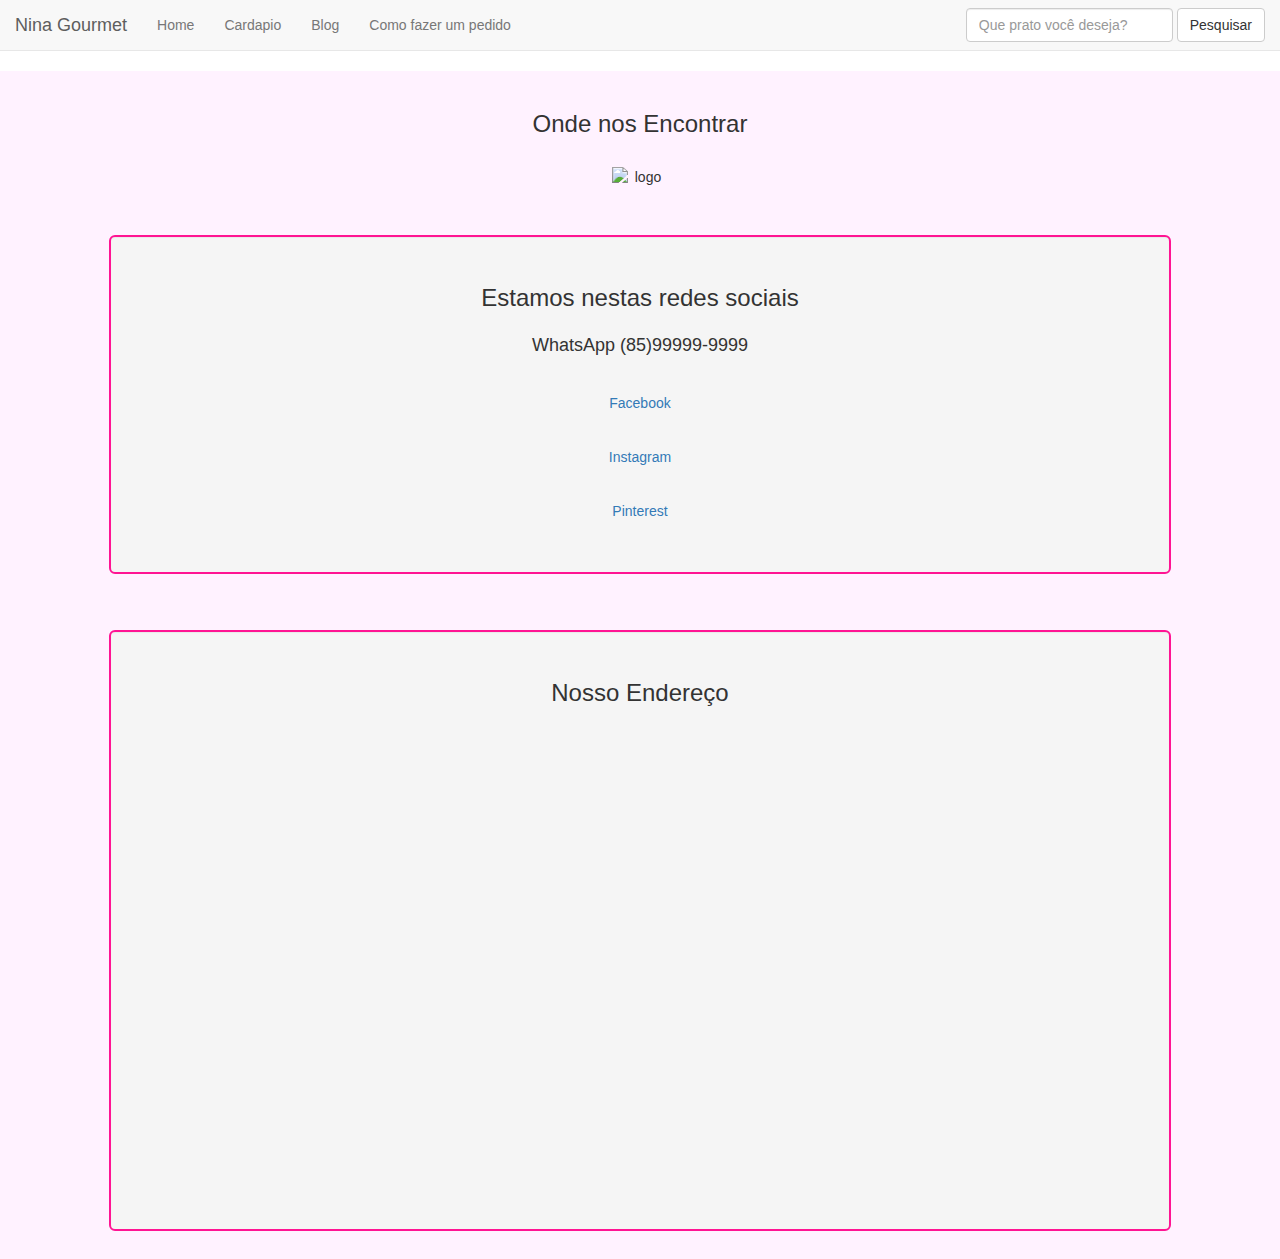
==== Site/Cardapio.html @ b4497712 "esqueleto pro cardapio" ====
<!DOCTYPE html>
<head>
   <meta charset="utf-8">
   <title>Nina Gourmet</title>
   <link rel="icon" href="imagens/chef_hat1600.png">
   <link rel="stylesheet" href="CSS/reset.css">
   <link rel="stylesheet" href="https://maxcdn.bootstrapcdn.com/bootstrap/3.3.7/css/bootstrap.min.css">
   <script src="https://ajax.googleapis.com/ajax/libs/jquery/3.2.1/jquery.min.js"></script>
   <script src="https://maxcdn.bootstrapcdn.com/bootstrap/3.3.7/js/bootstrap.min.js"></script>
   <link rel="stylesheet" href="CSS/bootstrap-social-gh-pages/bootstrap-social.css">
   <script src="https://use.fontawesome.com/6a2e1bd4c2.js"></script>
   <link rel="stylesheet" href="CSS/default.css">
   <link rel="stylesheet" href="CSS/index.css">
</head>
<body>
   <!--Barra fixa no topo-->
   <nav class="navbar navbar-default navbar-static-top">
      <div class="container-fluid">
         <div class="navbar-header">
            <button type="button" class="navbar-toggle" data-toggle="collapse" data-target="#myNavbar">
            <span class="icon-bar"></span>
            <span class="icon-bar"></span>
            <span class="icon-bar"></span>                        
            </button>
            <a class="navbar-brand" href="#">Nina Gourmet</a>
         </div>
         <div class="collapse navbar-collapse" id="myNavbar">
            <ul class="nav navbar-nav">
               <li><a href="#">Home</a></li>
               <li><a href="#">Cardapio</a></li>
               <li><a href="#">Blog</a></li>
               <li><a href="#">Como fazer um pedido</a></li>
            </ul>
            <form class="navbar-form navbar-right" role="search">
               <div class="form-group">
                  <input type="text" class="form-control" placeholder="Que prato você deseja?">
               </div>
               <button type="submit" class="btn btn-default">Pesquisar</button>
            </form>
         </div>
      </div>
   </nav>
   <!--Barra fixa no topo-->
   <!--Footer-->
   <footer id="footer-da-pagina">
      <br>
      <h3 class="text-center">Onde nos Encontrar</h3>
      <div class="row">
         <br>
         <div class="col-xs-10 col-xs-offset-1">
            <center><img id="logo-rodape" alt="logo" src="imagens/chef_hat1600.png" class="img-responsive"></center>
            <br>
            <div class="well well-lg well-rodape">
               <center>
                  <h3 class="text-center titulo-rodape">Estamos nestas redes sociais</h3>
                  <h4 class="text-center"><i class="fa fa-whatsapp verde" aria-hidden="true"></i> WhatsApp (85)99999-9999</h4>
                  <br>
                  <a class="btn btn-social btn-group-lg btn-facebook">
                  <span class="fa fa-facebook"></span> Facebook
                  </a>
                  <br>
                  <br>
                  <a class="btn btn-social btn-group-lg btn-instagram">
                  <span class="fa fa-instagram"></span> Instagram
                  </a>
                  <br>
                  <br>
                  <a class="btn btn-social btn-group-lg btn-pinterest">
                  <span class="fa fa-pinterest"></span> Pinterest
                  </a>
                  <br>
                  <br>
               </center>
            </div>
         </div>
         <div class="col-xs-10 col-xs-offset-1">
            <div class="well well-lg well-rodape">
               <h3 class="text-center titulo-rodape">Nosso Endereço</h3>
               <br>
               <iframe src="https://www.google.com/maps/embed?pb=!1m14!1m8!1m3!1d8683.272621687718!2d-38.53786088283797!3d-3.745132103312987!3m2!1i1024!2i768!4f13.1!3m3!1m2!1s0x7c7491a5cfc50e5%3A0x35b7fad8eb59ba84!2sIFCE+-+Campus+de+Fortaleza!5e0!3m2!1spt-BR!2sbr!4v1506797304022" width="100%" height="450" frameborder="0" style="border:0" allowfullscreen></iframe>
            </div>
         </div>
         <br>
         <br>
      </div>
   </footer>
</body>
<script src="js/muda-de-secao-index.js"></script>
---- Site/CSS/default.css ----
body {
    overflow-x: hidden;
    height: 100%;
}

.parallax-principal { 
    background-image: url("imagens/Background.jpg");

    height: 100%; 

    background-attachment: fixed;
    background-position: center;
    background-repeat: no-repeat;
    background-size: cover;
    border-top: solid black 1px;
    border-bottom: solid black 1px;
}

#logo-rodape {
    width: 4em;
}

#footer-da-pagina {
    background-color: #fff2ff;
}

.bolha {
    background-color: #ff3333;
    border-radius: 25px;
    color: aliceblue;
    margin: 2em 0;
    padding: 2em;
}

.well-rodape {
    border: solid 2px deeppink;
    margin: 2em auto;
}

.titulo-rodape {
    margin: 1em 2.5em;
}

.rosa {
    color:deeppink;
}

.verde {
    color: green;
}

.sombra {
    text-shadow: 1px 1px gray;
}

.img-responsive {
    height: inherit;
}

.some {
    display: none;
}

.img-responsiva {
    width: 100%;
}
---- Site/CSS/index.css ----
.parallax-capa { 
    background-image: url(imagens/Capa.jpg);

    height: 85%; 

    background-attachment: fixed;
    background-position: center;
    background-repeat: no-repeat;
    background-size: cover;
}

#frase-de-efeito {
    margin: 5% 2em 3em 1em;
    width: calc(80% - 5em)
}
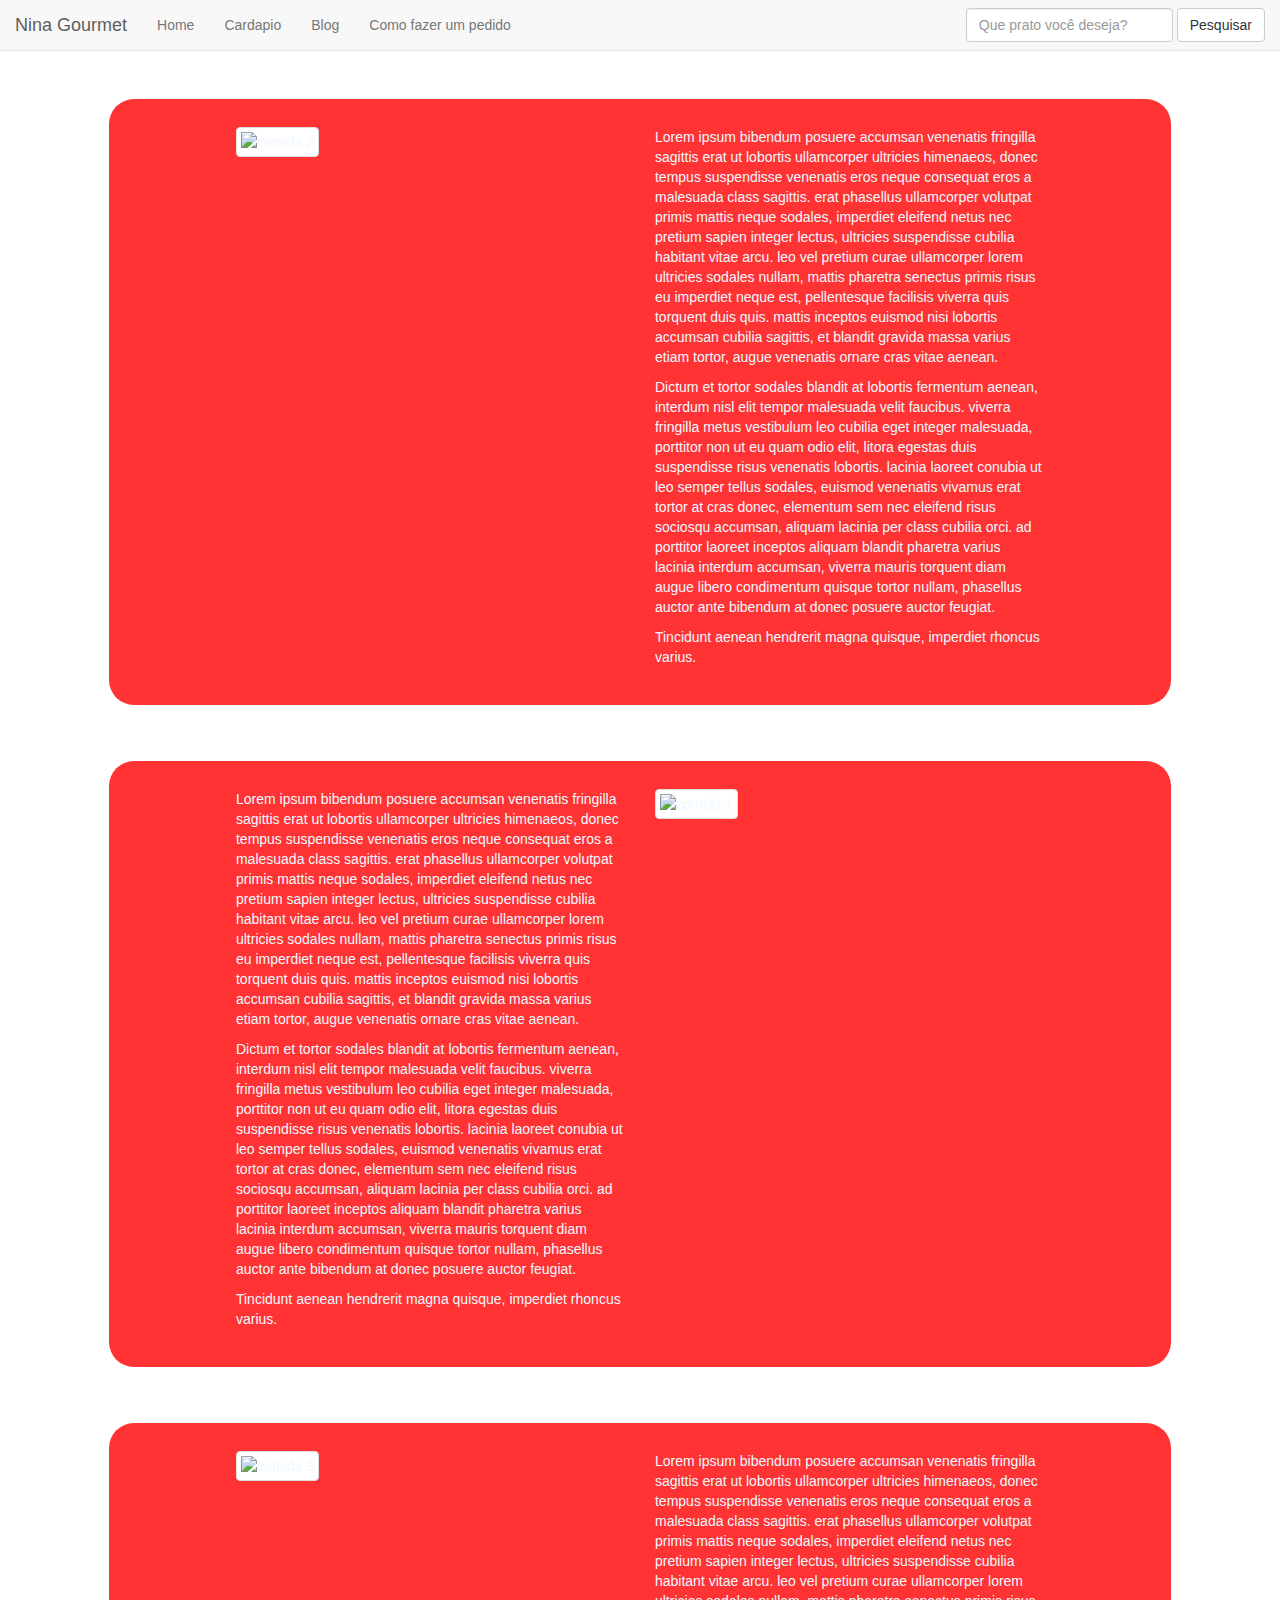
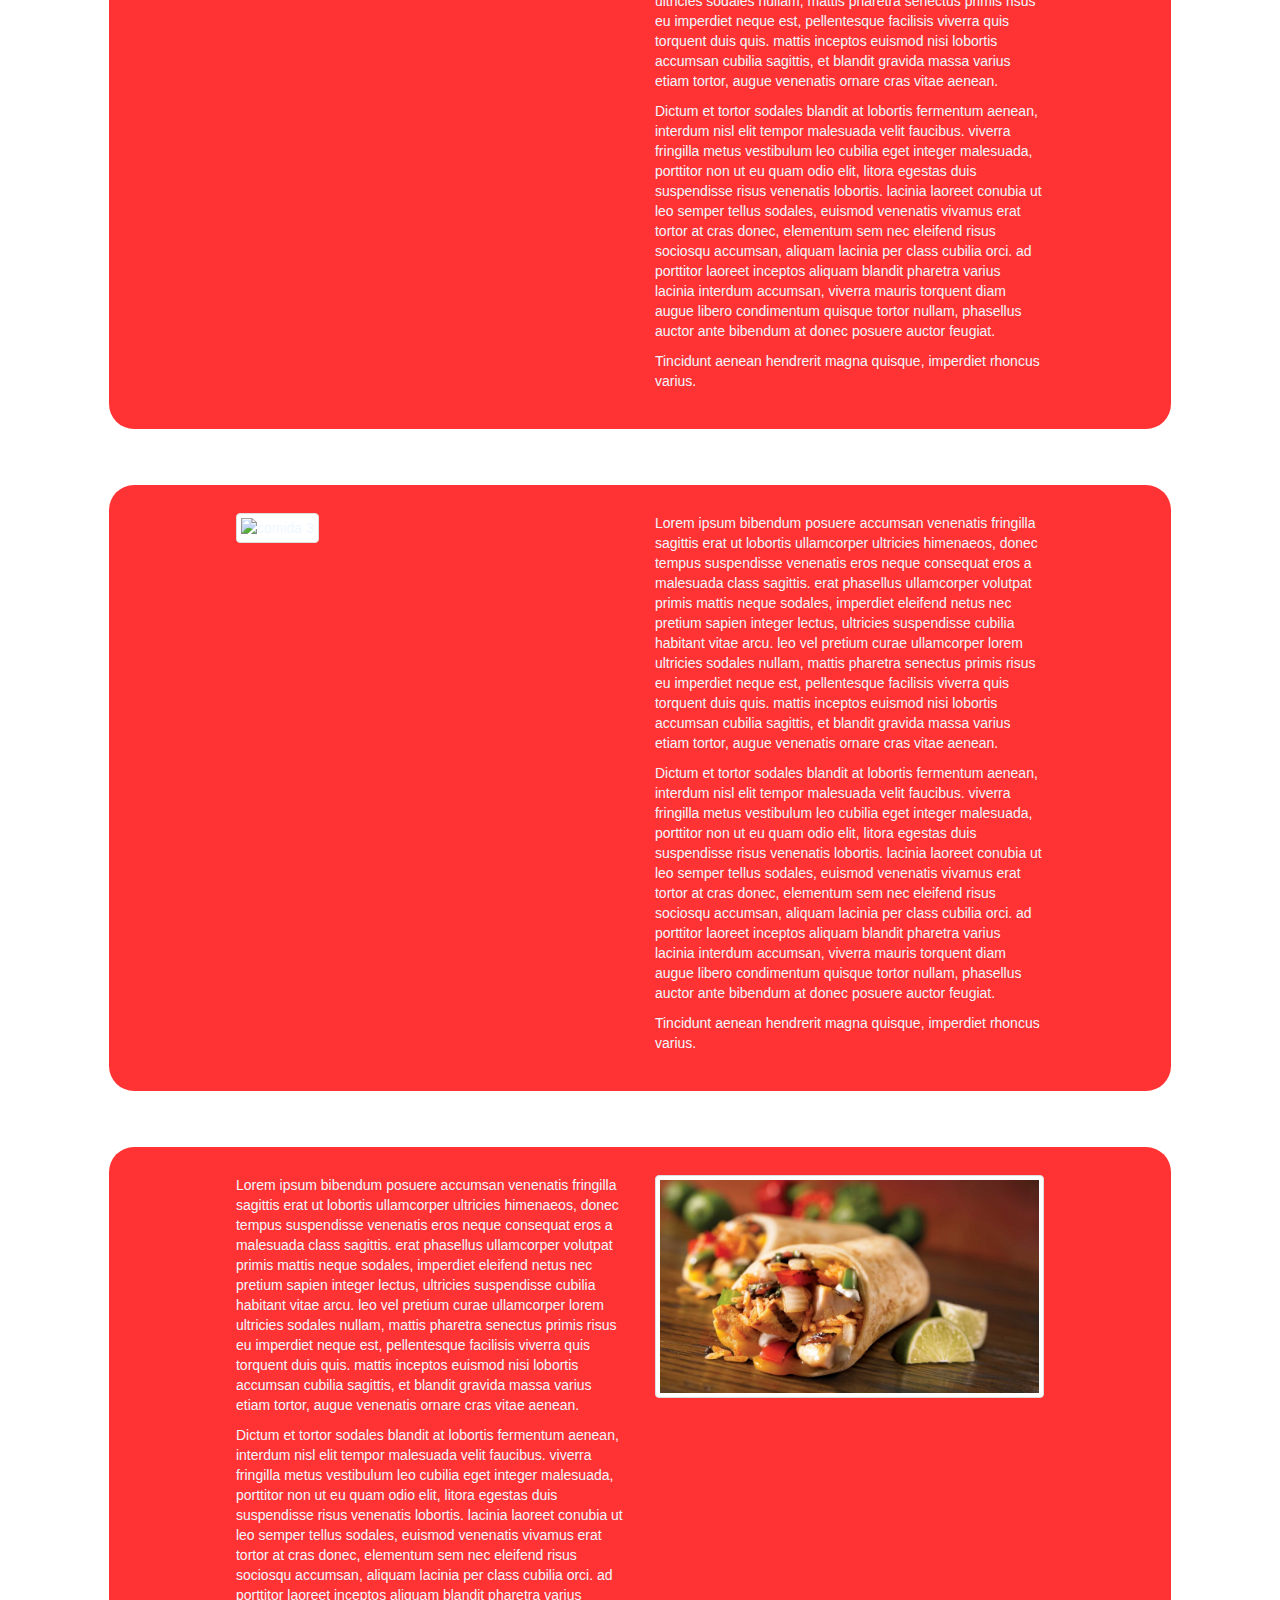
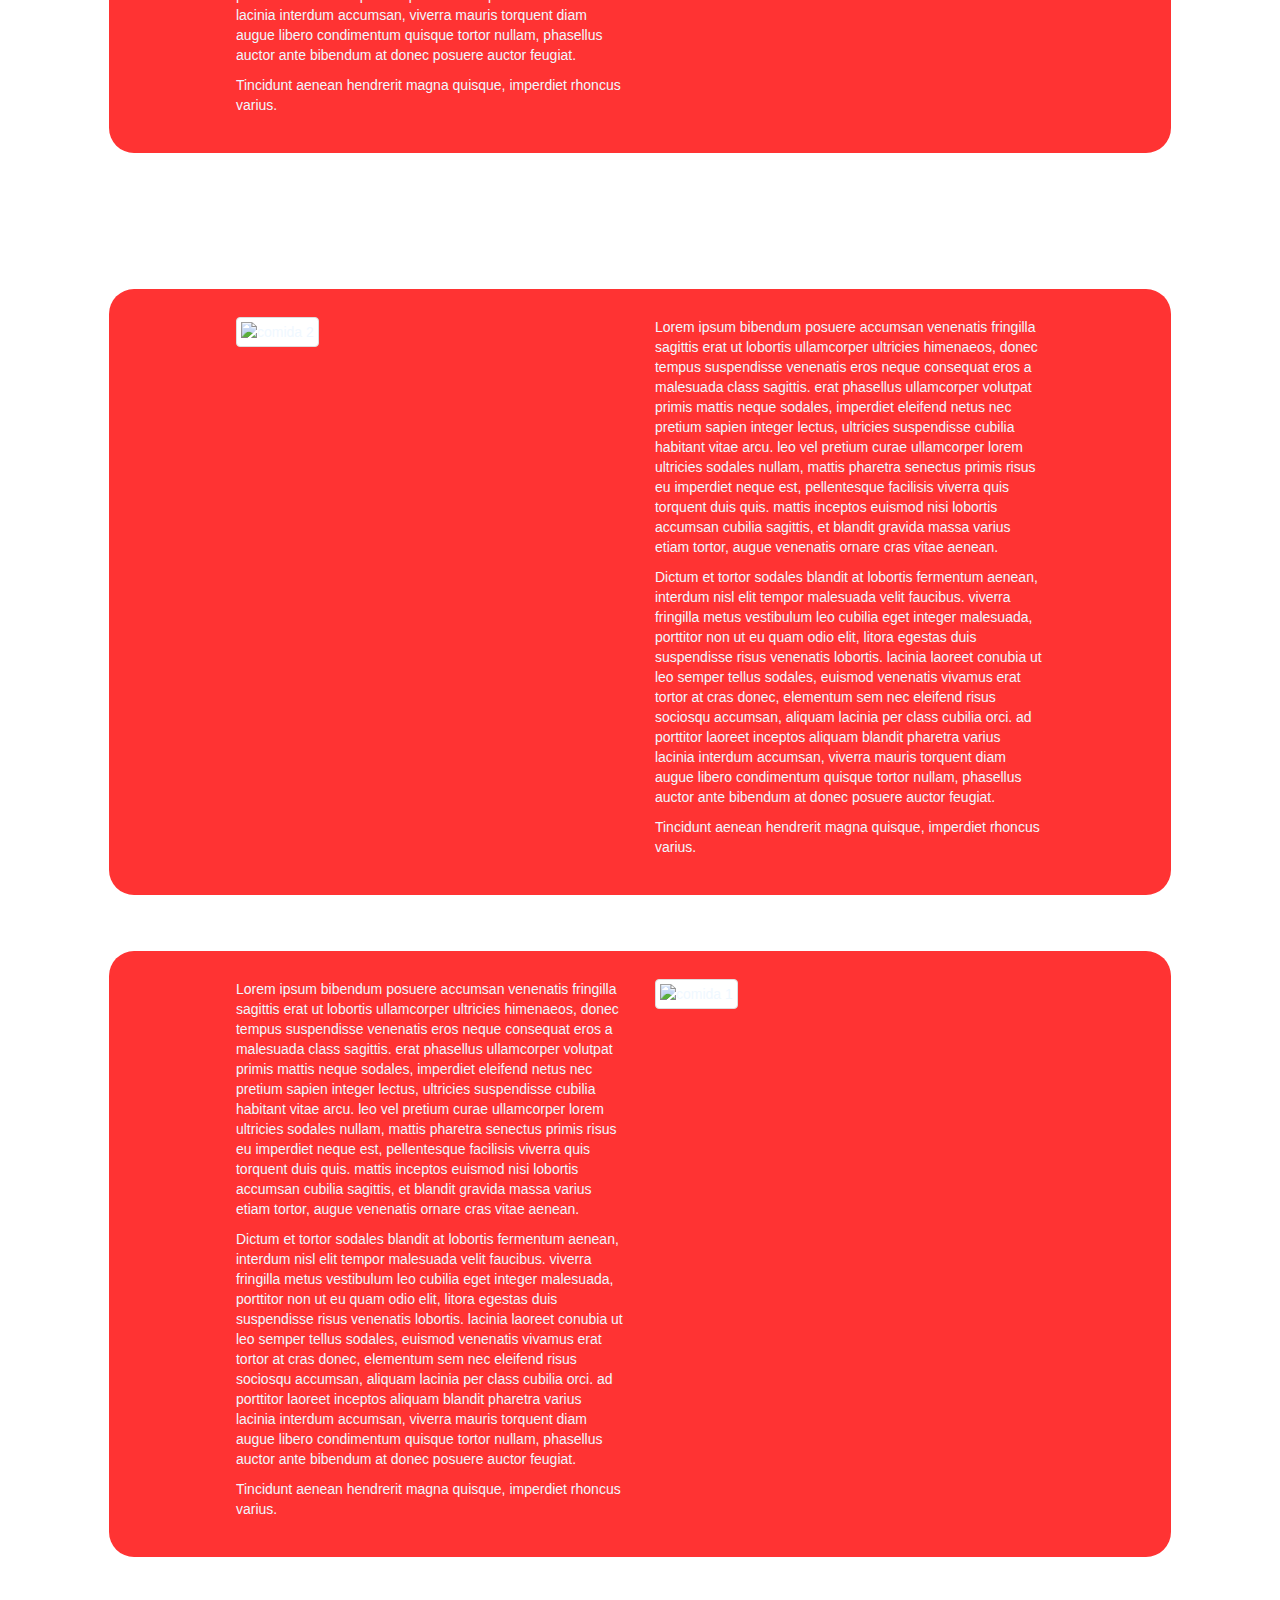
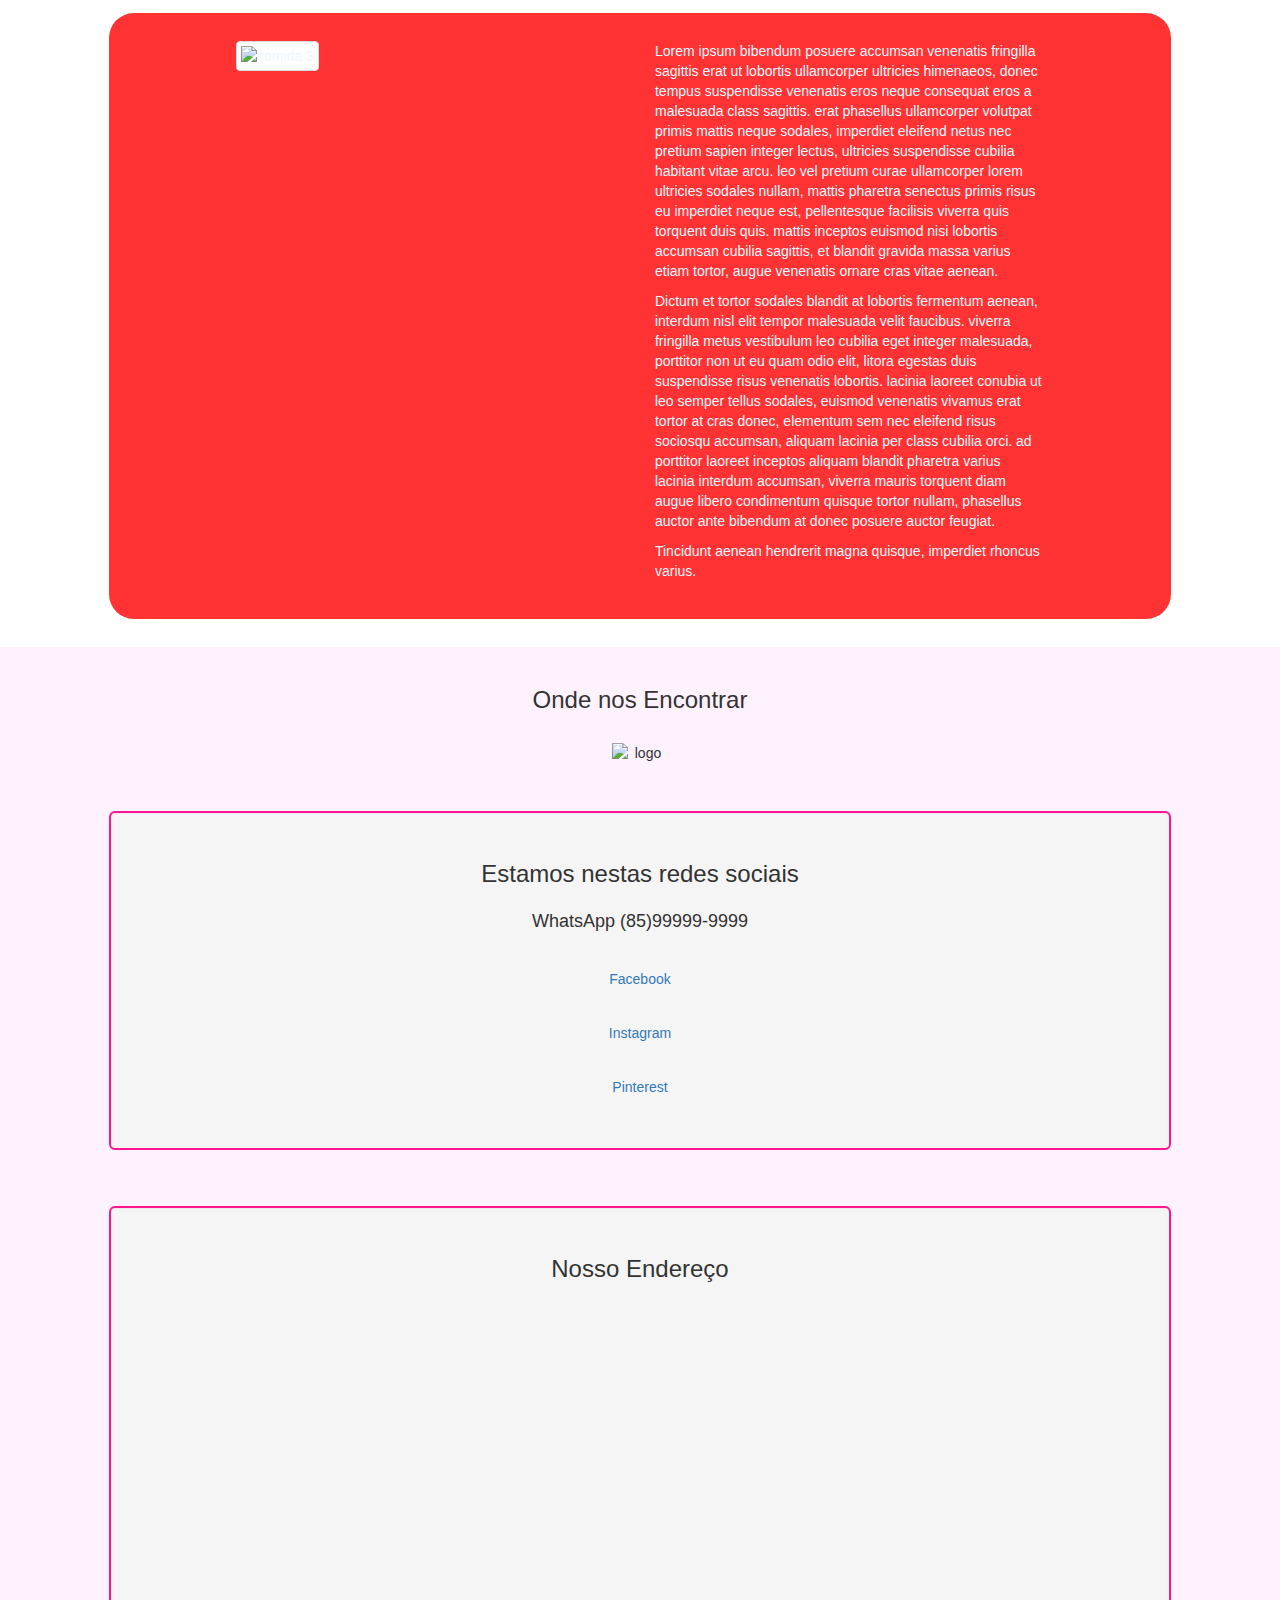
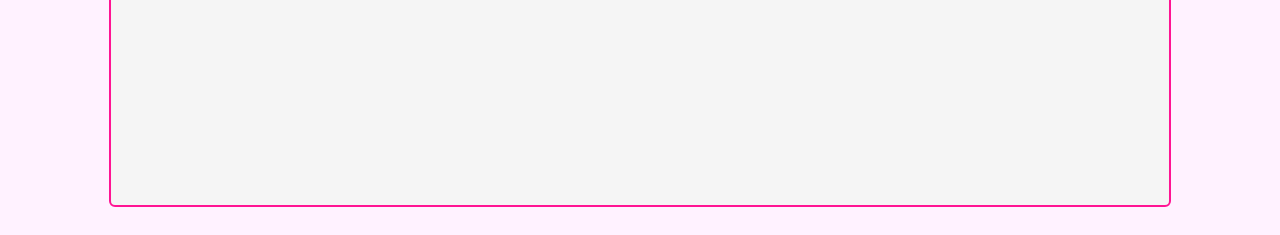
==== commit 0901cf88: "os pratos separados" ====
--- a/Site/Cardapio.html
+++ b/Site/Cardapio.html
@@ -41,6 +41,128 @@
       </div>
    </nav>
    <!--Barra fixa no topo-->
+    <main>
+                <div class="row">
+                    <div class="col-xs-10 col-xs-offset-1">
+                        <div class="row bolha">
+                            <div class="col-md-5 col-md-offset-1 col-xs-10">
+                                <img class="img-responsive img-thumbnail" src="imagens/pratos/pexels-photo-70497.jpeg" alt="comida 2">
+                            </div>
+                            <div class="col-md-5 col-xs-10">
+                                <p>Lorem ipsum bibendum posuere accumsan venenatis fringilla sagittis erat ut lobortis ullamcorper ultricies himenaeos, donec tempus suspendisse venenatis eros neque consequat eros a malesuada class sagittis. erat phasellus ullamcorper volutpat primis mattis neque sodales, imperdiet eleifend netus nec pretium sapien integer lectus, ultricies suspendisse cubilia habitant vitae arcu. leo vel pretium curae ullamcorper lorem ultricies sodales nullam, mattis pharetra senectus primis risus eu imperdiet neque est, pellentesque facilisis viverra quis torquent duis quis. mattis inceptos euismod nisi lobortis accumsan cubilia sagittis, et blandit gravida massa varius etiam tortor, augue venenatis ornare cras vitae aenean. </p>
+                                <p>Dictum et tortor sodales blandit at lobortis fermentum aenean, interdum nisl elit tempor malesuada velit faucibus. viverra fringilla metus vestibulum leo cubilia eget integer malesuada, porttitor non ut eu quam odio elit, litora egestas duis suspendisse risus venenatis lobortis. lacinia laoreet conubia ut leo semper tellus sodales, euismod venenatis vivamus erat tortor at cras donec, elementum sem nec eleifend risus sociosqu accumsan, aliquam lacinia per class cubilia orci. ad porttitor laoreet inceptos aliquam blandit pharetra varius lacinia interdum accumsan, viverra mauris torquent diam augue libero condimentum quisque tortor nullam, phasellus auctor ante bibendum at donec posuere auctor feugiat. </p>
+                                <p>Tincidunt aenean hendrerit magna quisque, imperdiet rhoncus varius. </p>
+                            </div>
+                        </div>
+                    </div>
+                </div>
+                <div class="row">
+                    <div class="col-xs-10 col-xs-offset-1">
+                        <div class="row bolha">
+                            <div class="col-md-5 col-md-offset-1">
+                                <p>Lorem ipsum bibendum posuere accumsan venenatis fringilla sagittis erat ut lobortis ullamcorper ultricies himenaeos, donec tempus suspendisse venenatis eros neque consequat eros a malesuada class sagittis. erat phasellus ullamcorper volutpat primis mattis neque sodales, imperdiet eleifend netus nec pretium sapien integer lectus, ultricies suspendisse cubilia habitant vitae arcu. leo vel pretium curae ullamcorper lorem ultricies sodales nullam, mattis pharetra senectus primis risus eu imperdiet neque est, pellentesque facilisis viverra quis torquent duis quis. mattis inceptos euismod nisi lobortis accumsan cubilia sagittis, et blandit gravida massa varius etiam tortor, augue venenatis ornare cras vitae aenean. </p>
+                                <p>Dictum et tortor sodales blandit at lobortis fermentum aenean, interdum nisl elit tempor malesuada velit faucibus. viverra fringilla metus vestibulum leo cubilia eget integer malesuada, porttitor non ut eu quam odio elit, litora egestas duis suspendisse risus venenatis lobortis. lacinia laoreet conubia ut leo semper tellus sodales, euismod venenatis vivamus erat tortor at cras donec, elementum sem nec eleifend risus sociosqu accumsan, aliquam lacinia per class cubilia orci. ad porttitor laoreet inceptos aliquam blandit pharetra varius lacinia interdum accumsan, viverra mauris torquent diam augue libero condimentum quisque tortor nullam, phasellus auctor ante bibendum at donec posuere auctor feugiat. </p>
+                                <p>Tincidunt aenean hendrerit magna quisque, imperdiet rhoncus varius. </p>
+                            </div>
+                            <div class="col-md-5">
+                                <img class="img-responsive img-thumbnail" src="imagens/pratos/pexels-photo-376464.jpeg" alt="comida 1">
+                            </div>
+                        </div>
+                    </div>
+                </div>
+                <div class="row">
+                    <div class="col-xs-10 col-xs-offset-1">
+                        <div class="row bolha">
+                            <div class="col-md-5 col-md-offset-1">
+                                <img class="img-responsive img-thumbnail" src="imagens/pratos/salmon-dish-food-meal-46239.jpeg" alt="comida 3">
+                            </div>
+                            <div class="col-md-5">
+                                <p>Lorem ipsum bibendum posuere accumsan venenatis fringilla sagittis erat ut lobortis ullamcorper ultricies himenaeos, donec tempus suspendisse venenatis eros neque consequat eros a malesuada class sagittis. erat phasellus ullamcorper volutpat primis mattis neque sodales, imperdiet eleifend netus nec pretium sapien integer lectus, ultricies suspendisse cubilia habitant vitae arcu. leo vel pretium curae ullamcorper lorem ultricies sodales nullam, mattis pharetra senectus primis risus eu imperdiet neque est, pellentesque facilisis viverra quis torquent duis quis. mattis inceptos euismod nisi lobortis accumsan cubilia sagittis, et blandit gravida massa varius etiam tortor, augue venenatis ornare cras vitae aenean. </p>
+                                <p>Dictum et tortor sodales blandit at lobortis fermentum aenean, interdum nisl elit tempor malesuada velit faucibus. viverra fringilla metus vestibulum leo cubilia eget integer malesuada, porttitor non ut eu quam odio elit, litora egestas duis suspendisse risus venenatis lobortis. lacinia laoreet conubia ut leo semper tellus sodales, euismod venenatis vivamus erat tortor at cras donec, elementum sem nec eleifend risus sociosqu accumsan, aliquam lacinia per class cubilia orci. ad porttitor laoreet inceptos aliquam blandit pharetra varius lacinia interdum accumsan, viverra mauris torquent diam augue libero condimentum quisque tortor nullam, phasellus auctor ante bibendum at donec posuere auctor feugiat. </p>
+                                <p>Tincidunt aenean hendrerit magna quisque, imperdiet rhoncus varius. </p>
+                            </div>
+                        </div>
+                    </div>
+                </div>
+            <!--novos pratos-->
+            <!--recomendacoes-->
+                <div class="row">
+                    <div class="col-xs-10 col-xs-offset-1">
+                        <div class="row bolha">
+                            <div class="col-md-5 col-md-offset-1">
+                                <img class="img-responsive img-thumbnail" src="imagens/pratos/pexels-photo-262959.jpeg" alt="comida 3">
+                            </div>
+                            <div class="col-md-5">
+                                <p>Lorem ipsum bibendum posuere accumsan venenatis fringilla sagittis erat ut lobortis ullamcorper ultricies himenaeos, donec tempus suspendisse venenatis eros neque consequat eros a malesuada class sagittis. erat phasellus ullamcorper volutpat primis mattis neque sodales, imperdiet eleifend netus nec pretium sapien integer lectus, ultricies suspendisse cubilia habitant vitae arcu. leo vel pretium curae ullamcorper lorem ultricies sodales nullam, mattis pharetra senectus primis risus eu imperdiet neque est, pellentesque facilisis viverra quis torquent duis quis. mattis inceptos euismod nisi lobortis accumsan cubilia sagittis, et blandit gravida massa varius etiam tortor, augue venenatis ornare cras vitae aenean. </p>
+                                <p>Dictum et tortor sodales blandit at lobortis fermentum aenean, interdum nisl elit tempor malesuada velit faucibus. viverra fringilla metus vestibulum leo cubilia eget integer malesuada, porttitor non ut eu quam odio elit, litora egestas duis suspendisse risus venenatis lobortis. lacinia laoreet conubia ut leo semper tellus sodales, euismod venenatis vivamus erat tortor at cras donec, elementum sem nec eleifend risus sociosqu accumsan, aliquam lacinia per class cubilia orci. ad porttitor laoreet inceptos aliquam blandit pharetra varius lacinia interdum accumsan, viverra mauris torquent diam augue libero condimentum quisque tortor nullam, phasellus auctor ante bibendum at donec posuere auctor feugiat. </p>
+                                <p>Tincidunt aenean hendrerit magna quisque, imperdiet rhoncus varius. </p>
+                            </div>
+                        </div>
+                    </div>
+                </div>
+                <div class="row">
+                    <div class="col-xs-10 col-xs-offset-1">
+                        <div class="row bolha">
+                            <div class="col-md-5 col-md-offset-1">
+                                <p>Lorem ipsum bibendum posuere accumsan venenatis fringilla sagittis erat ut lobortis ullamcorper ultricies himenaeos, donec tempus suspendisse venenatis eros neque consequat eros a malesuada class sagittis. erat phasellus ullamcorper volutpat primis mattis neque sodales, imperdiet eleifend netus nec pretium sapien integer lectus, ultricies suspendisse cubilia habitant vitae arcu. leo vel pretium curae ullamcorper lorem ultricies sodales nullam, mattis pharetra senectus primis risus eu imperdiet neque est, pellentesque facilisis viverra quis torquent duis quis. mattis inceptos euismod nisi lobortis accumsan cubilia sagittis, et blandit gravida massa varius etiam tortor, augue venenatis ornare cras vitae aenean. </p>
+                                <p>Dictum et tortor sodales blandit at lobortis fermentum aenean, interdum nisl elit tempor malesuada velit faucibus. viverra fringilla metus vestibulum leo cubilia eget integer malesuada, porttitor non ut eu quam odio elit, litora egestas duis suspendisse risus venenatis lobortis. lacinia laoreet conubia ut leo semper tellus sodales, euismod venenatis vivamus erat tortor at cras donec, elementum sem nec eleifend risus sociosqu accumsan, aliquam lacinia per class cubilia orci. ad porttitor laoreet inceptos aliquam blandit pharetra varius lacinia interdum accumsan, viverra mauris torquent diam augue libero condimentum quisque tortor nullam, phasellus auctor ante bibendum at donec posuere auctor feugiat. </p>
+                                <p>Tincidunt aenean hendrerit magna quisque, imperdiet rhoncus varius. </p>
+                            </div>
+                            <div class="col-md-5">
+                                <img class="img-responsive img-thumbnail" src="imagens/pratos/pexels-photo-461198.jpeg" alt="comida 1">
+                            </div>
+                        </div>
+                    </div>
+                </div>
+                <br>
+                <br>
+                <br>
+                <br>
+    <!--recomendacoes-->
+    <!--promoções-->
+                <div class="row">
+                    <div class="col-xs-10 col-xs-offset-1">
+                        <div class="row bolha">
+                            <div class="col-md-5 col-md-offset-1 col-xs-10">
+                                <img class="img-responsive img-thumbnail" src="imagens/pratos/food-dinner-pasta-spaghetti-8500.jpg" alt="comida 2">
+                            </div>
+                            <div class="col-md-5 col-xs-10">
+                                <p>Lorem ipsum bibendum posuere accumsan venenatis fringilla sagittis erat ut lobortis ullamcorper ultricies himenaeos, donec tempus suspendisse venenatis eros neque consequat eros a malesuada class sagittis. erat phasellus ullamcorper volutpat primis mattis neque sodales, imperdiet eleifend netus nec pretium sapien integer lectus, ultricies suspendisse cubilia habitant vitae arcu. leo vel pretium curae ullamcorper lorem ultricies sodales nullam, mattis pharetra senectus primis risus eu imperdiet neque est, pellentesque facilisis viverra quis torquent duis quis. mattis inceptos euismod nisi lobortis accumsan cubilia sagittis, et blandit gravida massa varius etiam tortor, augue venenatis ornare cras vitae aenean. </p>
+                                <p>Dictum et tortor sodales blandit at lobortis fermentum aenean, interdum nisl elit tempor malesuada velit faucibus. viverra fringilla metus vestibulum leo cubilia eget integer malesuada, porttitor non ut eu quam odio elit, litora egestas duis suspendisse risus venenatis lobortis. lacinia laoreet conubia ut leo semper tellus sodales, euismod venenatis vivamus erat tortor at cras donec, elementum sem nec eleifend risus sociosqu accumsan, aliquam lacinia per class cubilia orci. ad porttitor laoreet inceptos aliquam blandit pharetra varius lacinia interdum accumsan, viverra mauris torquent diam augue libero condimentum quisque tortor nullam, phasellus auctor ante bibendum at donec posuere auctor feugiat. </p>
+                                <p>Tincidunt aenean hendrerit magna quisque, imperdiet rhoncus varius. </p>
+                            </div>
+                        </div>
+                    </div>
+                </div>
+                <div class="row">
+                    <div class="col-xs-10 col-xs-offset-1">
+                        <div class="row bolha">
+                            <div class="col-md-5 col-md-offset-1">
+                                <p>Lorem ipsum bibendum posuere accumsan venenatis fringilla sagittis erat ut lobortis ullamcorper ultricies himenaeos, donec tempus suspendisse venenatis eros neque consequat eros a malesuada class sagittis. erat phasellus ullamcorper volutpat primis mattis neque sodales, imperdiet eleifend netus nec pretium sapien integer lectus, ultricies suspendisse cubilia habitant vitae arcu. leo vel pretium curae ullamcorper lorem ultricies sodales nullam, mattis pharetra senectus primis risus eu imperdiet neque est, pellentesque facilisis viverra quis torquent duis quis. mattis inceptos euismod nisi lobortis accumsan cubilia sagittis, et blandit gravida massa varius etiam tortor, augue venenatis ornare cras vitae aenean. </p>
+                                <p>Dictum et tortor sodales blandit at lobortis fermentum aenean, interdum nisl elit tempor malesuada velit faucibus. viverra fringilla metus vestibulum leo cubilia eget integer malesuada, porttitor non ut eu quam odio elit, litora egestas duis suspendisse risus venenatis lobortis. lacinia laoreet conubia ut leo semper tellus sodales, euismod venenatis vivamus erat tortor at cras donec, elementum sem nec eleifend risus sociosqu accumsan, aliquam lacinia per class cubilia orci. ad porttitor laoreet inceptos aliquam blandit pharetra varius lacinia interdum accumsan, viverra mauris torquent diam augue libero condimentum quisque tortor nullam, phasellus auctor ante bibendum at donec posuere auctor feugiat. </p>
+                                <p>Tincidunt aenean hendrerit magna quisque, imperdiet rhoncus varius. </p>
+                            </div>
+                            <div class="col-md-5">
+                                <img class="img-responsive img-thumbnail" src="imagens/pratos/bbq-dinner-grilled-grill-72160.jpeg" alt="comida 1">
+                            </div>
+                        </div>
+                    </div>
+                </div>
+                <div class="row">
+                    <div class="col-xs-10 col-xs-offset-1">
+                        <div class="row bolha">
+                            <div class="col-md-5 col-md-offset-1">
+                                <img class="img-responsive img-thumbnail" src="imagens/pratos/pexels-photo-106343.jpeg" alt="comida 3">
+                            </div>
+                            <div class="col-md-5">
+                                <p>Lorem ipsum bibendum posuere accumsan venenatis fringilla sagittis erat ut lobortis ullamcorper ultricies himenaeos, donec tempus suspendisse venenatis eros neque consequat eros a malesuada class sagittis. erat phasellus ullamcorper volutpat primis mattis neque sodales, imperdiet eleifend netus nec pretium sapien integer lectus, ultricies suspendisse cubilia habitant vitae arcu. leo vel pretium curae ullamcorper lorem ultricies sodales nullam, mattis pharetra senectus primis risus eu imperdiet neque est, pellentesque facilisis viverra quis torquent duis quis. mattis inceptos euismod nisi lobortis accumsan cubilia sagittis, et blandit gravida massa varius etiam tortor, augue venenatis ornare cras vitae aenean. </p>
+                                <p>Dictum et tortor sodales blandit at lobortis fermentum aenean, interdum nisl elit tempor malesuada velit faucibus. viverra fringilla metus vestibulum leo cubilia eget integer malesuada, porttitor non ut eu quam odio elit, litora egestas duis suspendisse risus venenatis lobortis. lacinia laoreet conubia ut leo semper tellus sodales, euismod venenatis vivamus erat tortor at cras donec, elementum sem nec eleifend risus sociosqu accumsan, aliquam lacinia per class cubilia orci. ad porttitor laoreet inceptos aliquam blandit pharetra varius lacinia interdum accumsan, viverra mauris torquent diam augue libero condimentum quisque tortor nullam, phasellus auctor ante bibendum at donec posuere auctor feugiat. </p>
+                                <p>Tincidunt aenean hendrerit magna quisque, imperdiet rhoncus varius. </p>
+                            </div>
+                        </div>
+                    </div>
+                </div>
+    </main>
    <!--Footer-->
    <footer id="footer-da-pagina">
       <br>
@@ -84,5 +206,4 @@
          <br>
       </div>
    </footer>
-</body>
-<script src="js/muda-de-secao-index.js"></script>+</body>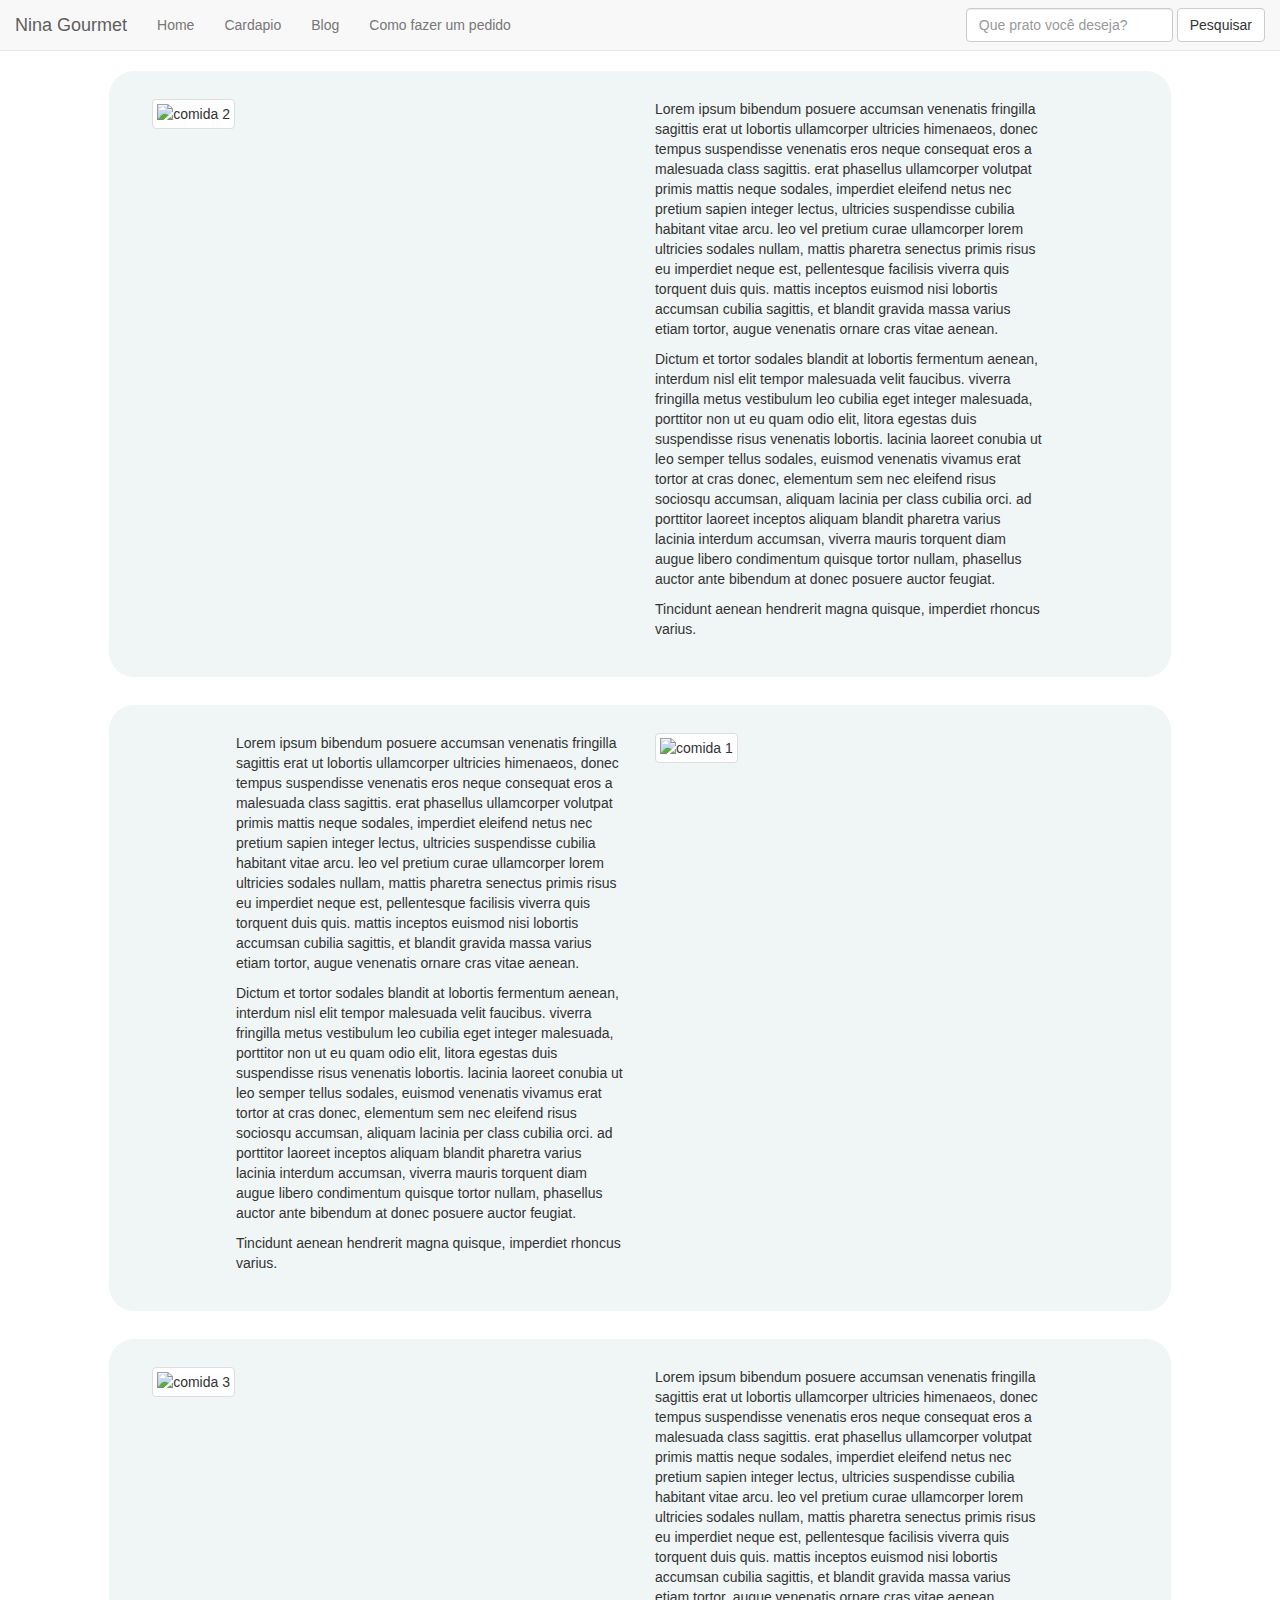
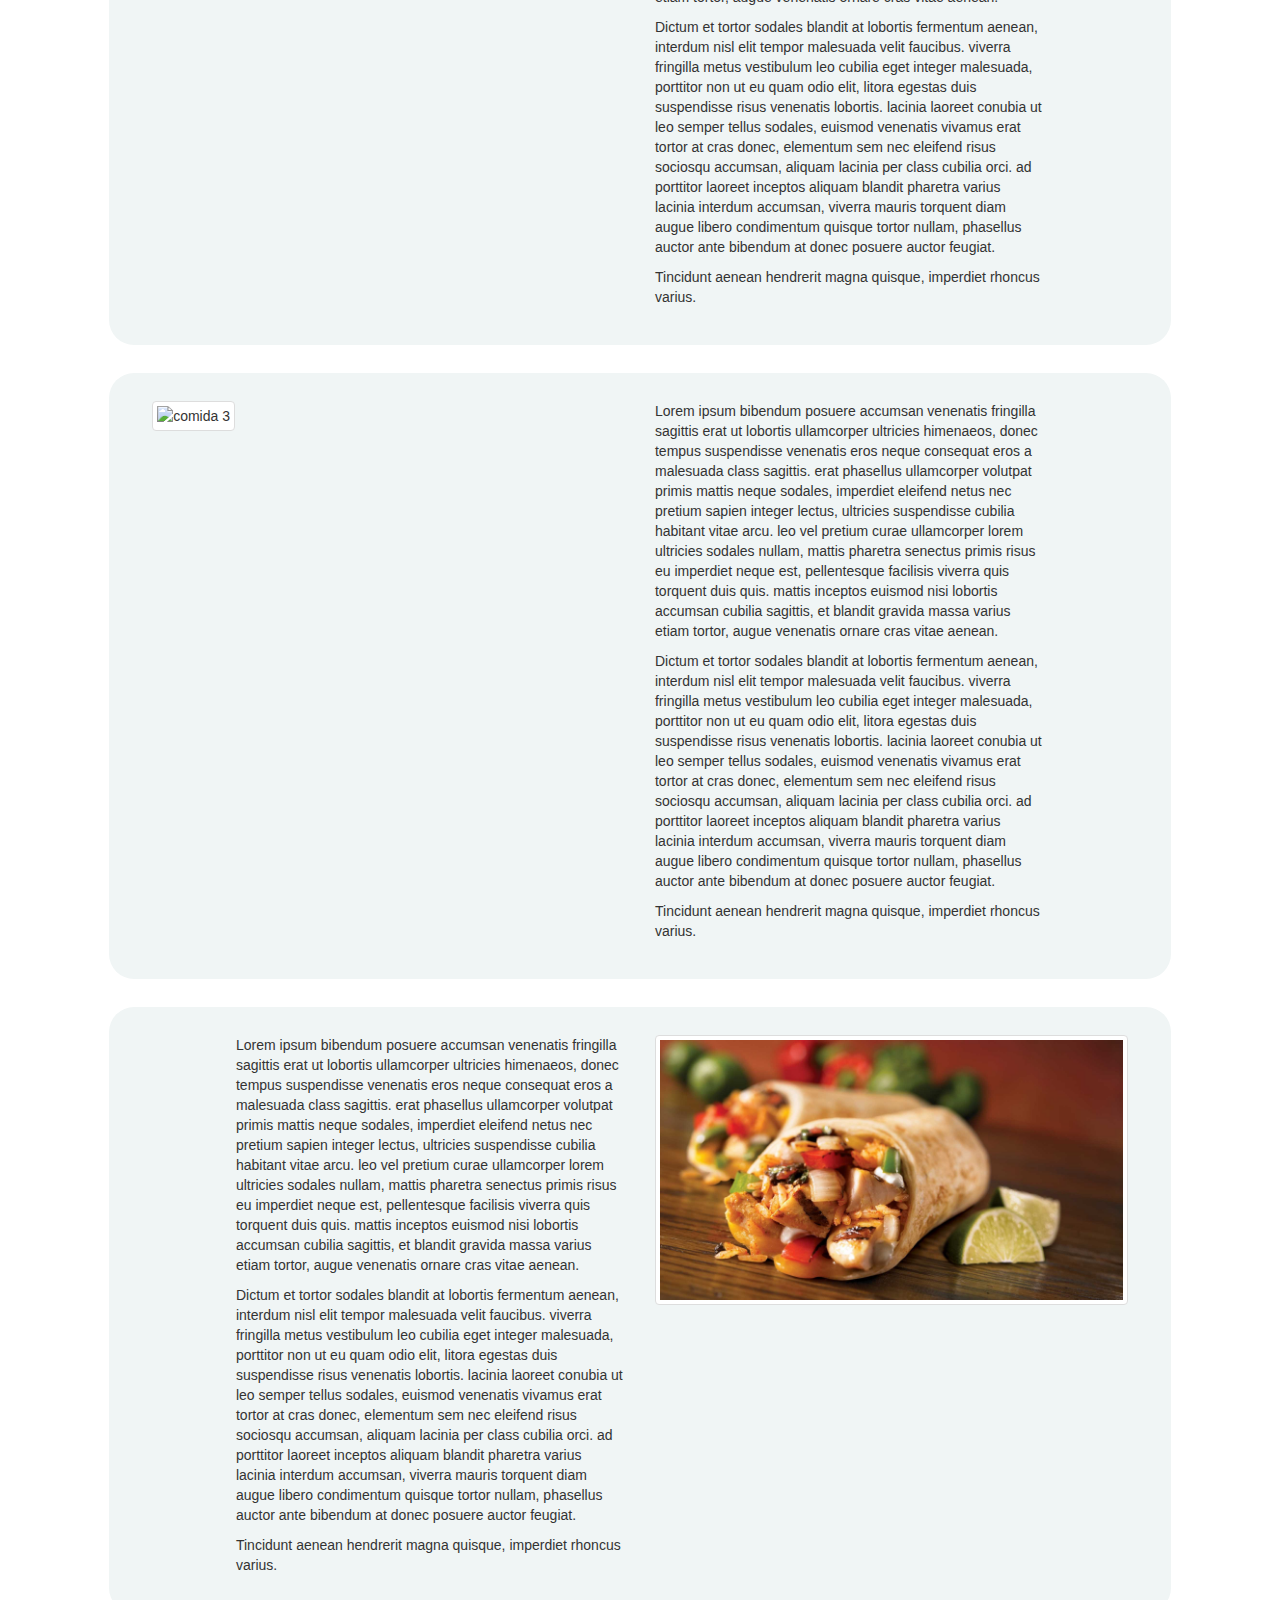
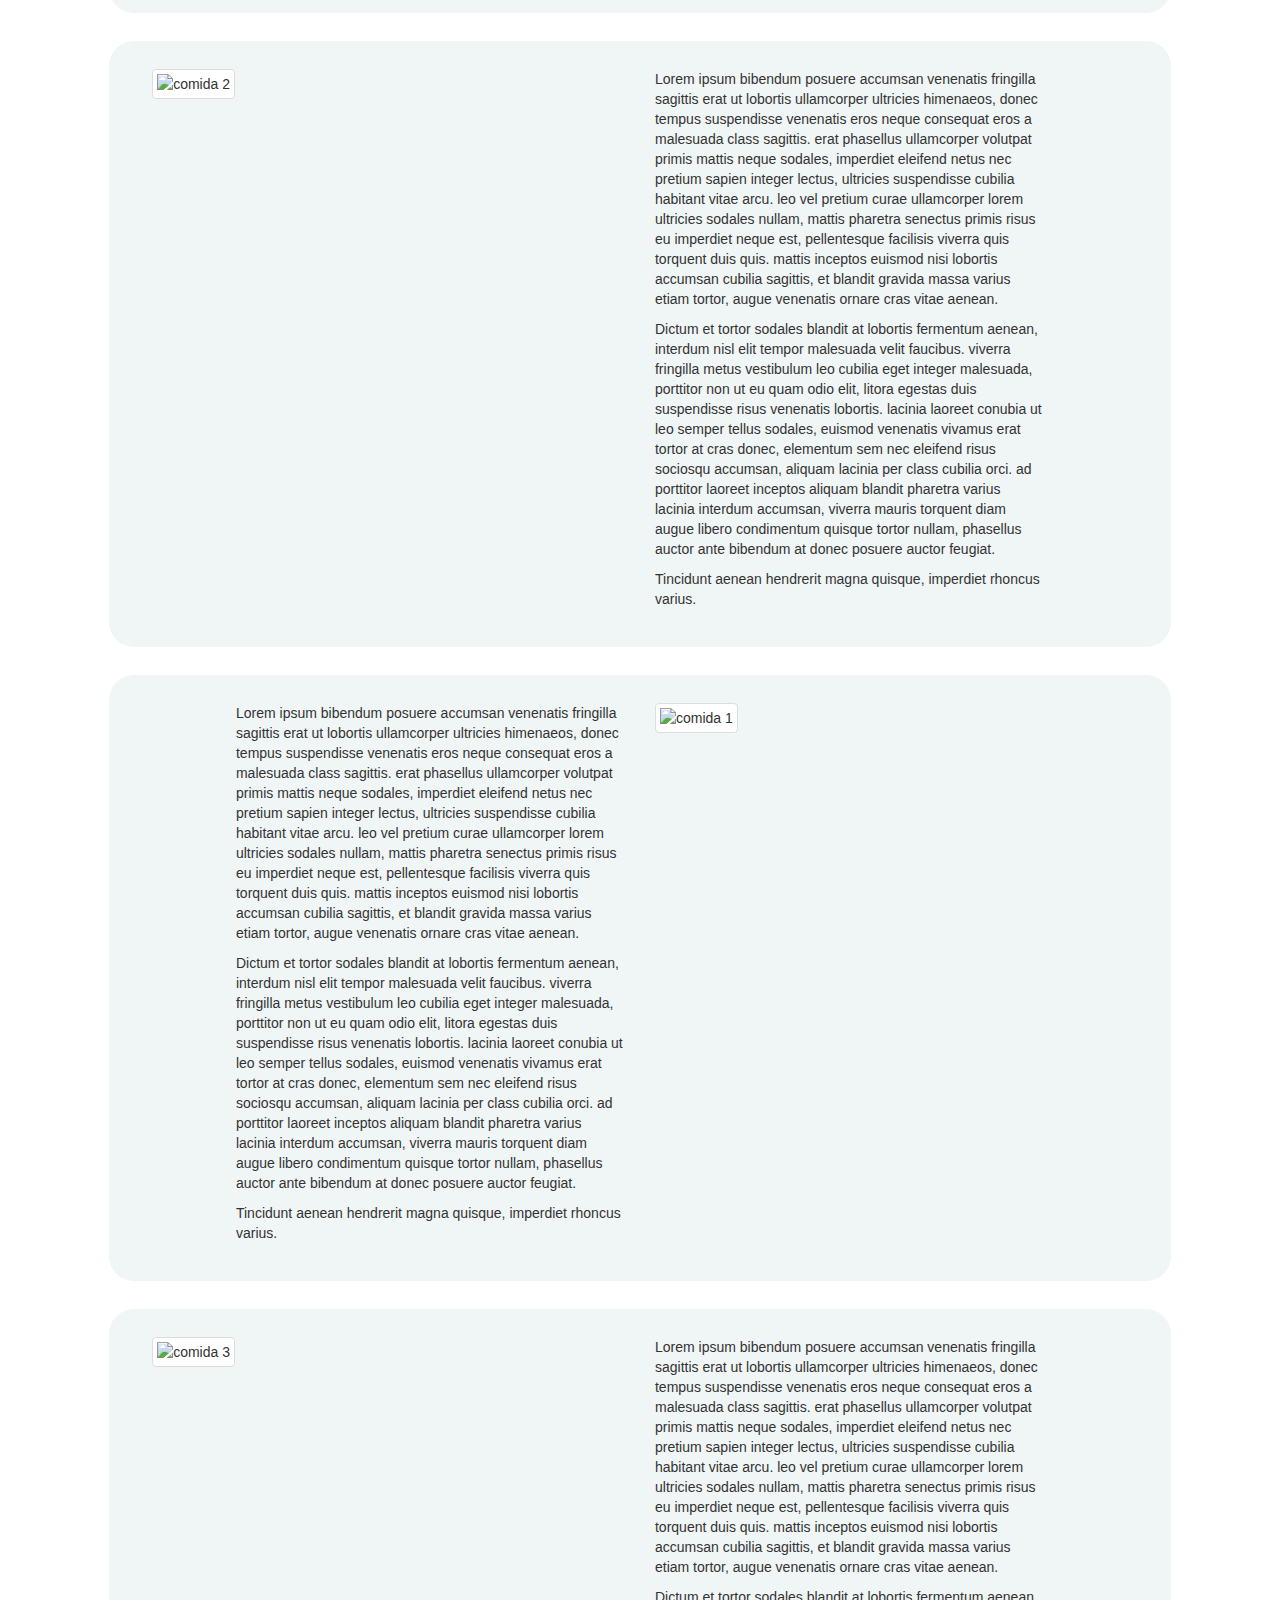
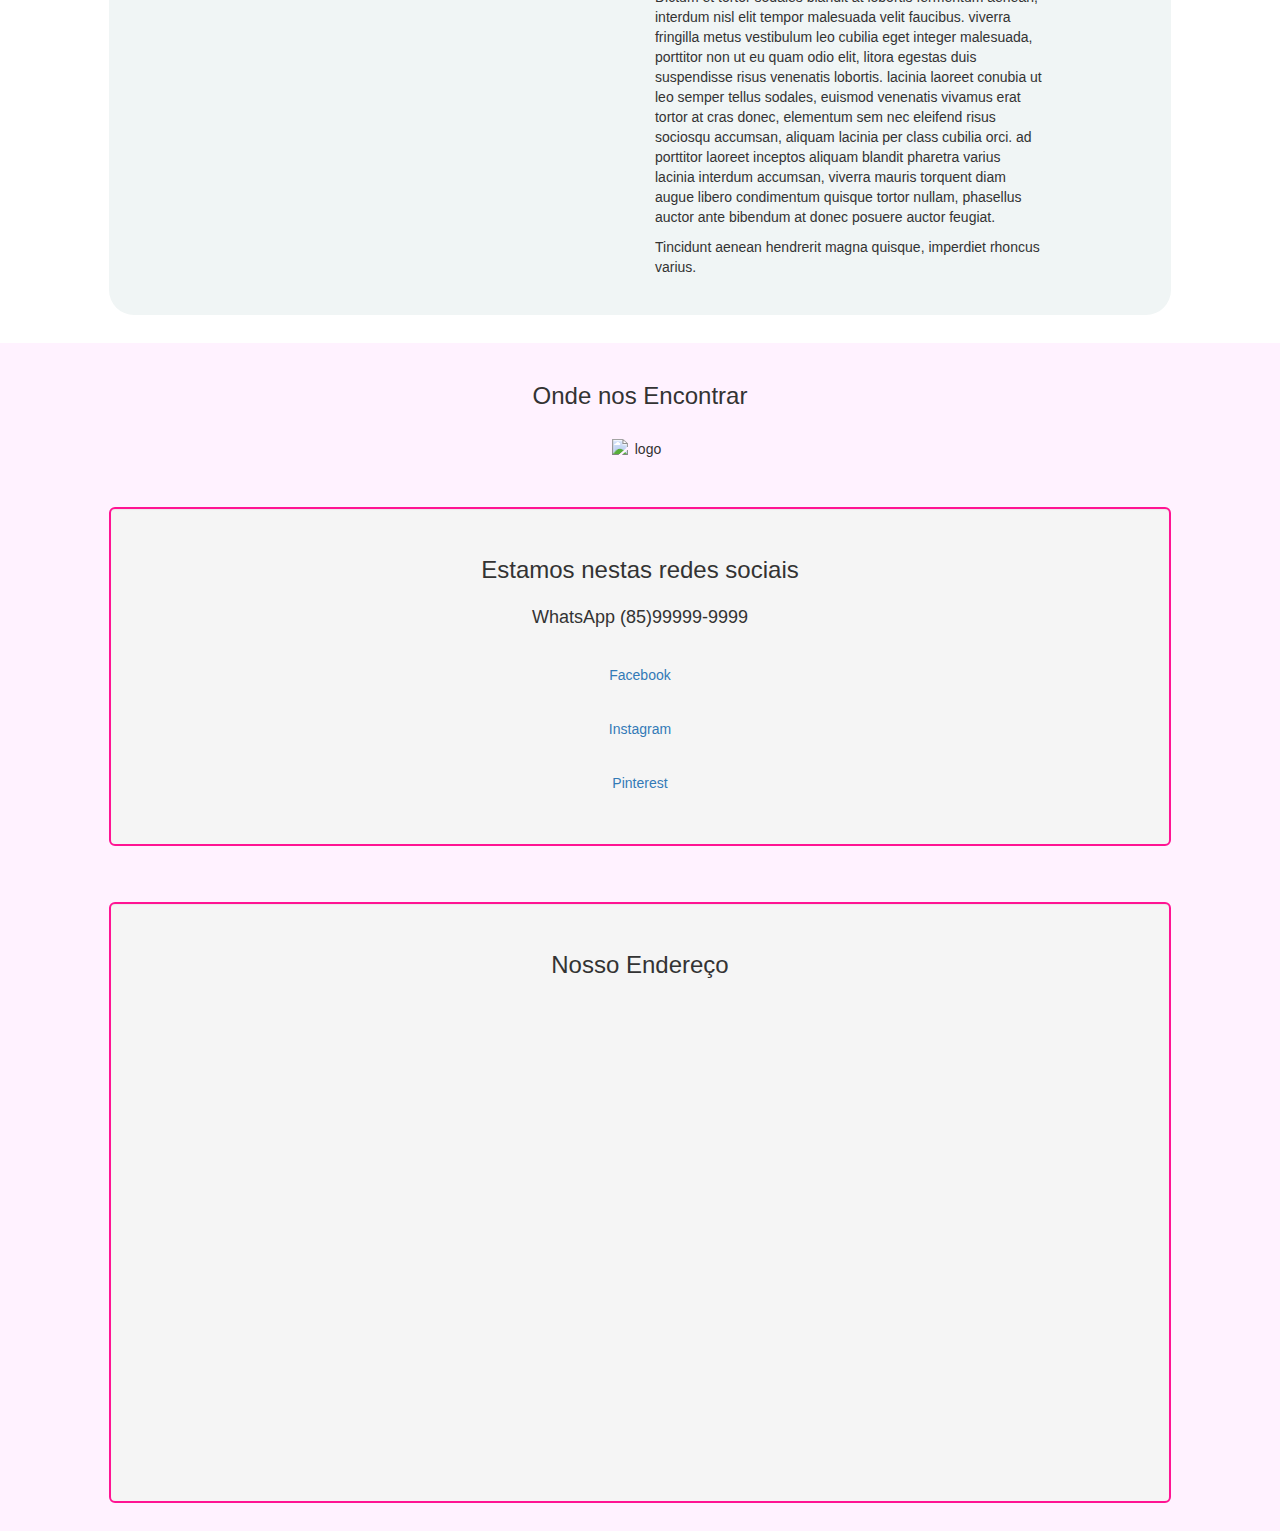
==== commit 84fc70f7: "imagens maiores no cardapio" ====
--- a/Site/Cardapio.html
+++ b/Site/Cardapio.html
@@ -1,209 +1,205 @@
 <!DOCTYPE html>
 <head>
-   <meta charset="utf-8">
-   <title>Nina Gourmet</title>
-   <link rel="icon" href="imagens/chef_hat1600.png">
-   <link rel="stylesheet" href="CSS/reset.css">
-   <link rel="stylesheet" href="https://maxcdn.bootstrapcdn.com/bootstrap/3.3.7/css/bootstrap.min.css">
-   <script src="https://ajax.googleapis.com/ajax/libs/jquery/3.2.1/jquery.min.js"></script>
-   <script src="https://maxcdn.bootstrapcdn.com/bootstrap/3.3.7/js/bootstrap.min.js"></script>
-   <link rel="stylesheet" href="CSS/bootstrap-social-gh-pages/bootstrap-social.css">
-   <script src="https://use.fontawesome.com/6a2e1bd4c2.js"></script>
-   <link rel="stylesheet" href="CSS/default.css">
-   <link rel="stylesheet" href="CSS/index.css">
+    <meta charset="utf-8">
+    <title>Nina Gourmet</title>
+    <link rel="icon" href="imagens/chef_hat1600.png">
+    <link rel="stylesheet" href="CSS/reset.css">
+    <link rel="stylesheet" href="https://maxcdn.bootstrapcdn.com/bootstrap/3.3.7/css/bootstrap.min.css">
+    <script src="https://ajax.googleapis.com/ajax/libs/jquery/3.2.1/jquery.min.js"></script>
+    <script src="https://maxcdn.bootstrapcdn.com/bootstrap/3.3.7/js/bootstrap.min.js"></script>
+    <link rel="stylesheet" href="CSS/bootstrap-social-gh-pages/bootstrap-social.css">
+    <script src="https://use.fontawesome.com/6a2e1bd4c2.js"></script>
+    <link rel="stylesheet" href="CSS/default.css">
+    <link rel="stylesheet" href="CSS/index.css">
 </head>
 <body>
-   <!--Barra fixa no topo-->
-   <nav class="navbar navbar-default navbar-static-top">
-      <div class="container-fluid">
-         <div class="navbar-header">
-            <button type="button" class="navbar-toggle" data-toggle="collapse" data-target="#myNavbar">
-            <span class="icon-bar"></span>
-            <span class="icon-bar"></span>
-            <span class="icon-bar"></span>                        
-            </button>
-            <a class="navbar-brand" href="#">Nina Gourmet</a>
-         </div>
-         <div class="collapse navbar-collapse" id="myNavbar">
-            <ul class="nav navbar-nav">
-               <li><a href="#">Home</a></li>
-               <li><a href="#">Cardapio</a></li>
-               <li><a href="#">Blog</a></li>
-               <li><a href="#">Como fazer um pedido</a></li>
-            </ul>
-            <form class="navbar-form navbar-right" role="search">
-               <div class="form-group">
-                  <input type="text" class="form-control" placeholder="Que prato você deseja?">
-               </div>
-               <button type="submit" class="btn btn-default">Pesquisar</button>
-            </form>
-         </div>
-      </div>
-   </nav>
-   <!--Barra fixa no topo-->
+    <!--Barra fixa no topo-->
+    <nav class="navbar navbar-default navbar-static-top">
+        <div class="container-fluid">
+            <div class="navbar-header">
+                <button type="button" class="navbar-toggle" data-toggle="collapse" data-target="#myNavbar">
+                <span class="icon-bar"></span>
+                <span class="icon-bar"></span>
+                <span class="icon-bar"></span>                        
+                </button>
+                <a class="navbar-brand" href="#">Nina Gourmet</a>
+            </div>
+            <div class="collapse navbar-collapse" id="myNavbar">
+                <ul class="nav navbar-nav">
+                    <li><a href="#">Home</a></li>
+                    <li><a href="#">Cardapio</a></li>
+                    <li><a href="#">Blog</a></li>
+                    <li><a href="#">Como fazer um pedido</a></li>
+                </ul>
+                <form class="navbar-form navbar-right" role="search">
+                    <div class="form-group">
+                        <input type="text" class="form-control" placeholder="Que prato você deseja?">
+                    </div>
+                    <button type="submit" class="btn btn-default">Pesquisar</button>
+                </form>
+            </div>
+        </div>
+    </nav>
+    <!--Barra fixa no topo-->
     <main>
-                <div class="row">
-                    <div class="col-xs-10 col-xs-offset-1">
-                        <div class="row bolha">
-                            <div class="col-md-5 col-md-offset-1 col-xs-10">
-                                <img class="img-responsive img-thumbnail" src="imagens/pratos/pexels-photo-70497.jpeg" alt="comida 2">
-                            </div>
-                            <div class="col-md-5 col-xs-10">
-                                <p>Lorem ipsum bibendum posuere accumsan venenatis fringilla sagittis erat ut lobortis ullamcorper ultricies himenaeos, donec tempus suspendisse venenatis eros neque consequat eros a malesuada class sagittis. erat phasellus ullamcorper volutpat primis mattis neque sodales, imperdiet eleifend netus nec pretium sapien integer lectus, ultricies suspendisse cubilia habitant vitae arcu. leo vel pretium curae ullamcorper lorem ultricies sodales nullam, mattis pharetra senectus primis risus eu imperdiet neque est, pellentesque facilisis viverra quis torquent duis quis. mattis inceptos euismod nisi lobortis accumsan cubilia sagittis, et blandit gravida massa varius etiam tortor, augue venenatis ornare cras vitae aenean. </p>
-                                <p>Dictum et tortor sodales blandit at lobortis fermentum aenean, interdum nisl elit tempor malesuada velit faucibus. viverra fringilla metus vestibulum leo cubilia eget integer malesuada, porttitor non ut eu quam odio elit, litora egestas duis suspendisse risus venenatis lobortis. lacinia laoreet conubia ut leo semper tellus sodales, euismod venenatis vivamus erat tortor at cras donec, elementum sem nec eleifend risus sociosqu accumsan, aliquam lacinia per class cubilia orci. ad porttitor laoreet inceptos aliquam blandit pharetra varius lacinia interdum accumsan, viverra mauris torquent diam augue libero condimentum quisque tortor nullam, phasellus auctor ante bibendum at donec posuere auctor feugiat. </p>
-                                <p>Tincidunt aenean hendrerit magna quisque, imperdiet rhoncus varius. </p>
-                            </div>
-                        </div>
-                    </div>
-                </div>
-                <div class="row">
-                    <div class="col-xs-10 col-xs-offset-1">
-                        <div class="row bolha">
-                            <div class="col-md-5 col-md-offset-1">
-                                <p>Lorem ipsum bibendum posuere accumsan venenatis fringilla sagittis erat ut lobortis ullamcorper ultricies himenaeos, donec tempus suspendisse venenatis eros neque consequat eros a malesuada class sagittis. erat phasellus ullamcorper volutpat primis mattis neque sodales, imperdiet eleifend netus nec pretium sapien integer lectus, ultricies suspendisse cubilia habitant vitae arcu. leo vel pretium curae ullamcorper lorem ultricies sodales nullam, mattis pharetra senectus primis risus eu imperdiet neque est, pellentesque facilisis viverra quis torquent duis quis. mattis inceptos euismod nisi lobortis accumsan cubilia sagittis, et blandit gravida massa varius etiam tortor, augue venenatis ornare cras vitae aenean. </p>
-                                <p>Dictum et tortor sodales blandit at lobortis fermentum aenean, interdum nisl elit tempor malesuada velit faucibus. viverra fringilla metus vestibulum leo cubilia eget integer malesuada, porttitor non ut eu quam odio elit, litora egestas duis suspendisse risus venenatis lobortis. lacinia laoreet conubia ut leo semper tellus sodales, euismod venenatis vivamus erat tortor at cras donec, elementum sem nec eleifend risus sociosqu accumsan, aliquam lacinia per class cubilia orci. ad porttitor laoreet inceptos aliquam blandit pharetra varius lacinia interdum accumsan, viverra mauris torquent diam augue libero condimentum quisque tortor nullam, phasellus auctor ante bibendum at donec posuere auctor feugiat. </p>
-                                <p>Tincidunt aenean hendrerit magna quisque, imperdiet rhoncus varius. </p>
-                            </div>
-                            <div class="col-md-5">
-                                <img class="img-responsive img-thumbnail" src="imagens/pratos/pexels-photo-376464.jpeg" alt="comida 1">
-                            </div>
-                        </div>
-                    </div>
-                </div>
-                <div class="row">
-                    <div class="col-xs-10 col-xs-offset-1">
-                        <div class="row bolha">
-                            <div class="col-md-5 col-md-offset-1">
-                                <img class="img-responsive img-thumbnail" src="imagens/pratos/salmon-dish-food-meal-46239.jpeg" alt="comida 3">
-                            </div>
-                            <div class="col-md-5">
-                                <p>Lorem ipsum bibendum posuere accumsan venenatis fringilla sagittis erat ut lobortis ullamcorper ultricies himenaeos, donec tempus suspendisse venenatis eros neque consequat eros a malesuada class sagittis. erat phasellus ullamcorper volutpat primis mattis neque sodales, imperdiet eleifend netus nec pretium sapien integer lectus, ultricies suspendisse cubilia habitant vitae arcu. leo vel pretium curae ullamcorper lorem ultricies sodales nullam, mattis pharetra senectus primis risus eu imperdiet neque est, pellentesque facilisis viverra quis torquent duis quis. mattis inceptos euismod nisi lobortis accumsan cubilia sagittis, et blandit gravida massa varius etiam tortor, augue venenatis ornare cras vitae aenean. </p>
-                                <p>Dictum et tortor sodales blandit at lobortis fermentum aenean, interdum nisl elit tempor malesuada velit faucibus. viverra fringilla metus vestibulum leo cubilia eget integer malesuada, porttitor non ut eu quam odio elit, litora egestas duis suspendisse risus venenatis lobortis. lacinia laoreet conubia ut leo semper tellus sodales, euismod venenatis vivamus erat tortor at cras donec, elementum sem nec eleifend risus sociosqu accumsan, aliquam lacinia per class cubilia orci. ad porttitor laoreet inceptos aliquam blandit pharetra varius lacinia interdum accumsan, viverra mauris torquent diam augue libero condimentum quisque tortor nullam, phasellus auctor ante bibendum at donec posuere auctor feugiat. </p>
-                                <p>Tincidunt aenean hendrerit magna quisque, imperdiet rhoncus varius. </p>
-                            </div>
-                        </div>
-                    </div>
-                </div>
+        <div class="parallax-principal">
+            <div class="row">
+                <div class="col-xs-10 col-xs-offset-1">
+                    <div class="row bolha">
+                        <div class="col-md-6 col-xs-10">
+                            <img class="img-responsive img-thumbnail" src="imagens/pratos/pexels-photo-70497.jpeg" alt="comida 2">
+                        </div>
+                        <div class="col-md-5 col-xs-10">
+                            <p>Lorem ipsum bibendum posuere accumsan venenatis fringilla sagittis erat ut lobortis ullamcorper ultricies himenaeos, donec tempus suspendisse venenatis eros neque consequat eros a malesuada class sagittis. erat phasellus ullamcorper volutpat primis mattis neque sodales, imperdiet eleifend netus nec pretium sapien integer lectus, ultricies suspendisse cubilia habitant vitae arcu. leo vel pretium curae ullamcorper lorem ultricies sodales nullam, mattis pharetra senectus primis risus eu imperdiet neque est, pellentesque facilisis viverra quis torquent duis quis. mattis inceptos euismod nisi lobortis accumsan cubilia sagittis, et blandit gravida massa varius etiam tortor, augue venenatis ornare cras vitae aenean. </p>
+                            <p>Dictum et tortor sodales blandit at lobortis fermentum aenean, interdum nisl elit tempor malesuada velit faucibus. viverra fringilla metus vestibulum leo cubilia eget integer malesuada, porttitor non ut eu quam odio elit, litora egestas duis suspendisse risus venenatis lobortis. lacinia laoreet conubia ut leo semper tellus sodales, euismod venenatis vivamus erat tortor at cras donec, elementum sem nec eleifend risus sociosqu accumsan, aliquam lacinia per class cubilia orci. ad porttitor laoreet inceptos aliquam blandit pharetra varius lacinia interdum accumsan, viverra mauris torquent diam augue libero condimentum quisque tortor nullam, phasellus auctor ante bibendum at donec posuere auctor feugiat. </p>
+                            <p>Tincidunt aenean hendrerit magna quisque, imperdiet rhoncus varius. </p>
+                        </div>
+                    </div>
+                </div>
+            </div>
+            <div class="row">
+                <div class="col-xs-10 col-xs-offset-1">
+                    <div class="row bolha">
+                        <div class="col-md-5 col-md-offset-1">
+                            <p>Lorem ipsum bibendum posuere accumsan venenatis fringilla sagittis erat ut lobortis ullamcorper ultricies himenaeos, donec tempus suspendisse venenatis eros neque consequat eros a malesuada class sagittis. erat phasellus ullamcorper volutpat primis mattis neque sodales, imperdiet eleifend netus nec pretium sapien integer lectus, ultricies suspendisse cubilia habitant vitae arcu. leo vel pretium curae ullamcorper lorem ultricies sodales nullam, mattis pharetra senectus primis risus eu imperdiet neque est, pellentesque facilisis viverra quis torquent duis quis. mattis inceptos euismod nisi lobortis accumsan cubilia sagittis, et blandit gravida massa varius etiam tortor, augue venenatis ornare cras vitae aenean. </p>
+                            <p>Dictum et tortor sodales blandit at lobortis fermentum aenean, interdum nisl elit tempor malesuada velit faucibus. viverra fringilla metus vestibulum leo cubilia eget integer malesuada, porttitor non ut eu quam odio elit, litora egestas duis suspendisse risus venenatis lobortis. lacinia laoreet conubia ut leo semper tellus sodales, euismod venenatis vivamus erat tortor at cras donec, elementum sem nec eleifend risus sociosqu accumsan, aliquam lacinia per class cubilia orci. ad porttitor laoreet inceptos aliquam blandit pharetra varius lacinia interdum accumsan, viverra mauris torquent diam augue libero condimentum quisque tortor nullam, phasellus auctor ante bibendum at donec posuere auctor feugiat. </p>
+                            <p>Tincidunt aenean hendrerit magna quisque, imperdiet rhoncus varius. </p>
+                        </div>
+                        <div class="col-md-6 col-xs-10">
+                            <img class="img-responsive img-thumbnail" src="imagens/pratos/pexels-photo-376464.jpeg" alt="comida 1">
+                        </div>
+                    </div>
+                </div>
+            </div>
+            <div class="row">
+                <div class="col-xs-10 col-xs-offset-1">
+                    <div class="row bolha">
+                        <div class="col-md-6 col-xs-10">
+                            <img class="img-responsive img-thumbnail" src="imagens/pratos/salmon-dish-food-meal-46239.jpeg" alt="comida 3">
+                        </div>
+                        <div class="col-md-5">
+                            <p>Lorem ipsum bibendum posuere accumsan venenatis fringilla sagittis erat ut lobortis ullamcorper ultricies himenaeos, donec tempus suspendisse venenatis eros neque consequat eros a malesuada class sagittis. erat phasellus ullamcorper volutpat primis mattis neque sodales, imperdiet eleifend netus nec pretium sapien integer lectus, ultricies suspendisse cubilia habitant vitae arcu. leo vel pretium curae ullamcorper lorem ultricies sodales nullam, mattis pharetra senectus primis risus eu imperdiet neque est, pellentesque facilisis viverra quis torquent duis quis. mattis inceptos euismod nisi lobortis accumsan cubilia sagittis, et blandit gravida massa varius etiam tortor, augue venenatis ornare cras vitae aenean. </p>
+                            <p>Dictum et tortor sodales blandit at lobortis fermentum aenean, interdum nisl elit tempor malesuada velit faucibus. viverra fringilla metus vestibulum leo cubilia eget integer malesuada, porttitor non ut eu quam odio elit, litora egestas duis suspendisse risus venenatis lobortis. lacinia laoreet conubia ut leo semper tellus sodales, euismod venenatis vivamus erat tortor at cras donec, elementum sem nec eleifend risus sociosqu accumsan, aliquam lacinia per class cubilia orci. ad porttitor laoreet inceptos aliquam blandit pharetra varius lacinia interdum accumsan, viverra mauris torquent diam augue libero condimentum quisque tortor nullam, phasellus auctor ante bibendum at donec posuere auctor feugiat. </p>
+                            <p>Tincidunt aenean hendrerit magna quisque, imperdiet rhoncus varius. </p>
+                        </div>
+                    </div>
+                </div>
+            </div>
             <!--novos pratos-->
             <!--recomendacoes-->
-                <div class="row">
-                    <div class="col-xs-10 col-xs-offset-1">
-                        <div class="row bolha">
-                            <div class="col-md-5 col-md-offset-1">
-                                <img class="img-responsive img-thumbnail" src="imagens/pratos/pexels-photo-262959.jpeg" alt="comida 3">
-                            </div>
-                            <div class="col-md-5">
-                                <p>Lorem ipsum bibendum posuere accumsan venenatis fringilla sagittis erat ut lobortis ullamcorper ultricies himenaeos, donec tempus suspendisse venenatis eros neque consequat eros a malesuada class sagittis. erat phasellus ullamcorper volutpat primis mattis neque sodales, imperdiet eleifend netus nec pretium sapien integer lectus, ultricies suspendisse cubilia habitant vitae arcu. leo vel pretium curae ullamcorper lorem ultricies sodales nullam, mattis pharetra senectus primis risus eu imperdiet neque est, pellentesque facilisis viverra quis torquent duis quis. mattis inceptos euismod nisi lobortis accumsan cubilia sagittis, et blandit gravida massa varius etiam tortor, augue venenatis ornare cras vitae aenean. </p>
-                                <p>Dictum et tortor sodales blandit at lobortis fermentum aenean, interdum nisl elit tempor malesuada velit faucibus. viverra fringilla metus vestibulum leo cubilia eget integer malesuada, porttitor non ut eu quam odio elit, litora egestas duis suspendisse risus venenatis lobortis. lacinia laoreet conubia ut leo semper tellus sodales, euismod venenatis vivamus erat tortor at cras donec, elementum sem nec eleifend risus sociosqu accumsan, aliquam lacinia per class cubilia orci. ad porttitor laoreet inceptos aliquam blandit pharetra varius lacinia interdum accumsan, viverra mauris torquent diam augue libero condimentum quisque tortor nullam, phasellus auctor ante bibendum at donec posuere auctor feugiat. </p>
-                                <p>Tincidunt aenean hendrerit magna quisque, imperdiet rhoncus varius. </p>
-                            </div>
-                        </div>
-                    </div>
-                </div>
-                <div class="row">
-                    <div class="col-xs-10 col-xs-offset-1">
-                        <div class="row bolha">
-                            <div class="col-md-5 col-md-offset-1">
-                                <p>Lorem ipsum bibendum posuere accumsan venenatis fringilla sagittis erat ut lobortis ullamcorper ultricies himenaeos, donec tempus suspendisse venenatis eros neque consequat eros a malesuada class sagittis. erat phasellus ullamcorper volutpat primis mattis neque sodales, imperdiet eleifend netus nec pretium sapien integer lectus, ultricies suspendisse cubilia habitant vitae arcu. leo vel pretium curae ullamcorper lorem ultricies sodales nullam, mattis pharetra senectus primis risus eu imperdiet neque est, pellentesque facilisis viverra quis torquent duis quis. mattis inceptos euismod nisi lobortis accumsan cubilia sagittis, et blandit gravida massa varius etiam tortor, augue venenatis ornare cras vitae aenean. </p>
-                                <p>Dictum et tortor sodales blandit at lobortis fermentum aenean, interdum nisl elit tempor malesuada velit faucibus. viverra fringilla metus vestibulum leo cubilia eget integer malesuada, porttitor non ut eu quam odio elit, litora egestas duis suspendisse risus venenatis lobortis. lacinia laoreet conubia ut leo semper tellus sodales, euismod venenatis vivamus erat tortor at cras donec, elementum sem nec eleifend risus sociosqu accumsan, aliquam lacinia per class cubilia orci. ad porttitor laoreet inceptos aliquam blandit pharetra varius lacinia interdum accumsan, viverra mauris torquent diam augue libero condimentum quisque tortor nullam, phasellus auctor ante bibendum at donec posuere auctor feugiat. </p>
-                                <p>Tincidunt aenean hendrerit magna quisque, imperdiet rhoncus varius. </p>
-                            </div>
-                            <div class="col-md-5">
-                                <img class="img-responsive img-thumbnail" src="imagens/pratos/pexels-photo-461198.jpeg" alt="comida 1">
-                            </div>
-                        </div>
-                    </div>
-                </div>
+            <div class="row">
+                <div class="col-xs-10 col-xs-offset-1">
+                    <div class="row bolha">
+                        <div class="col-md-6 col-xs-10">
+                            <img class="img-responsive img-thumbnail" src="imagens/pratos/pexels-photo-262959.jpeg" alt="comida 3">
+                        </div>
+                        <div class="col-md-5">
+                            <p>Lorem ipsum bibendum posuere accumsan venenatis fringilla sagittis erat ut lobortis ullamcorper ultricies himenaeos, donec tempus suspendisse venenatis eros neque consequat eros a malesuada class sagittis. erat phasellus ullamcorper volutpat primis mattis neque sodales, imperdiet eleifend netus nec pretium sapien integer lectus, ultricies suspendisse cubilia habitant vitae arcu. leo vel pretium curae ullamcorper lorem ultricies sodales nullam, mattis pharetra senectus primis risus eu imperdiet neque est, pellentesque facilisis viverra quis torquent duis quis. mattis inceptos euismod nisi lobortis accumsan cubilia sagittis, et blandit gravida massa varius etiam tortor, augue venenatis ornare cras vitae aenean. </p>
+                            <p>Dictum et tortor sodales blandit at lobortis fermentum aenean, interdum nisl elit tempor malesuada velit faucibus. viverra fringilla metus vestibulum leo cubilia eget integer malesuada, porttitor non ut eu quam odio elit, litora egestas duis suspendisse risus venenatis lobortis. lacinia laoreet conubia ut leo semper tellus sodales, euismod venenatis vivamus erat tortor at cras donec, elementum sem nec eleifend risus sociosqu accumsan, aliquam lacinia per class cubilia orci. ad porttitor laoreet inceptos aliquam blandit pharetra varius lacinia interdum accumsan, viverra mauris torquent diam augue libero condimentum quisque tortor nullam, phasellus auctor ante bibendum at donec posuere auctor feugiat. </p>
+                            <p>Tincidunt aenean hendrerit magna quisque, imperdiet rhoncus varius. </p>
+                        </div>
+                    </div>
+                </div>
+            </div>
+            <div class="row">
+                <div class="col-xs-10 col-xs-offset-1">
+                    <div class="row bolha">
+                        <div class="col-md-5 col-md-offset-1">
+                            <p>Lorem ipsum bibendum posuere accumsan venenatis fringilla sagittis erat ut lobortis ullamcorper ultricies himenaeos, donec tempus suspendisse venenatis eros neque consequat eros a malesuada class sagittis. erat phasellus ullamcorper volutpat primis mattis neque sodales, imperdiet eleifend netus nec pretium sapien integer lectus, ultricies suspendisse cubilia habitant vitae arcu. leo vel pretium curae ullamcorper lorem ultricies sodales nullam, mattis pharetra senectus primis risus eu imperdiet neque est, pellentesque facilisis viverra quis torquent duis quis. mattis inceptos euismod nisi lobortis accumsan cubilia sagittis, et blandit gravida massa varius etiam tortor, augue venenatis ornare cras vitae aenean. </p>
+                            <p>Dictum et tortor sodales blandit at lobortis fermentum aenean, interdum nisl elit tempor malesuada velit faucibus. viverra fringilla metus vestibulum leo cubilia eget integer malesuada, porttitor non ut eu quam odio elit, litora egestas duis suspendisse risus venenatis lobortis. lacinia laoreet conubia ut leo semper tellus sodales, euismod venenatis vivamus erat tortor at cras donec, elementum sem nec eleifend risus sociosqu accumsan, aliquam lacinia per class cubilia orci. ad porttitor laoreet inceptos aliquam blandit pharetra varius lacinia interdum accumsan, viverra mauris torquent diam augue libero condimentum quisque tortor nullam, phasellus auctor ante bibendum at donec posuere auctor feugiat. </p>
+                            <p>Tincidunt aenean hendrerit magna quisque, imperdiet rhoncus varius. </p>
+                        </div>
+                        <div class="col-md-6 col-xs-10">
+                            <img class="img-responsive img-thumbnail" src="imagens/pratos/pexels-photo-461198.jpeg" alt="comida 1">
+                        </div>
+                    </div>
+                </div>
+            </div>
+            <div class="row">
+                <div class="col-xs-10 col-xs-offset-1">
+                    <div class="row bolha">
+                        <div class="col-md-6 col-xs-10">
+                            <img class="img-responsive img-thumbnail" src="imagens/pratos/food-dinner-pasta-spaghetti-8500.jpg" alt="comida 2">
+                        </div>
+                        <div class="col-md-5 col-xs-10">
+                            <p>Lorem ipsum bibendum posuere accumsan venenatis fringilla sagittis erat ut lobortis ullamcorper ultricies himenaeos, donec tempus suspendisse venenatis eros neque consequat eros a malesuada class sagittis. erat phasellus ullamcorper volutpat primis mattis neque sodales, imperdiet eleifend netus nec pretium sapien integer lectus, ultricies suspendisse cubilia habitant vitae arcu. leo vel pretium curae ullamcorper lorem ultricies sodales nullam, mattis pharetra senectus primis risus eu imperdiet neque est, pellentesque facilisis viverra quis torquent duis quis. mattis inceptos euismod nisi lobortis accumsan cubilia sagittis, et blandit gravida massa varius etiam tortor, augue venenatis ornare cras vitae aenean. </p>
+                            <p>Dictum et tortor sodales blandit at lobortis fermentum aenean, interdum nisl elit tempor malesuada velit faucibus. viverra fringilla metus vestibulum leo cubilia eget integer malesuada, porttitor non ut eu quam odio elit, litora egestas duis suspendisse risus venenatis lobortis. lacinia laoreet conubia ut leo semper tellus sodales, euismod venenatis vivamus erat tortor at cras donec, elementum sem nec eleifend risus sociosqu accumsan, aliquam lacinia per class cubilia orci. ad porttitor laoreet inceptos aliquam blandit pharetra varius lacinia interdum accumsan, viverra mauris torquent diam augue libero condimentum quisque tortor nullam, phasellus auctor ante bibendum at donec posuere auctor feugiat. </p>
+                            <p>Tincidunt aenean hendrerit magna quisque, imperdiet rhoncus varius. </p>
+                        </div>
+                    </div>
+                </div>
+            </div>
+            <div class="row">
+                <div class="col-xs-10 col-xs-offset-1">
+                    <div class="row bolha">
+                        <div class="col-md-5 col-md-offset-1">
+                            <p>Lorem ipsum bibendum posuere accumsan venenatis fringilla sagittis erat ut lobortis ullamcorper ultricies himenaeos, donec tempus suspendisse venenatis eros neque consequat eros a malesuada class sagittis. erat phasellus ullamcorper volutpat primis mattis neque sodales, imperdiet eleifend netus nec pretium sapien integer lectus, ultricies suspendisse cubilia habitant vitae arcu. leo vel pretium curae ullamcorper lorem ultricies sodales nullam, mattis pharetra senectus primis risus eu imperdiet neque est, pellentesque facilisis viverra quis torquent duis quis. mattis inceptos euismod nisi lobortis accumsan cubilia sagittis, et blandit gravida massa varius etiam tortor, augue venenatis ornare cras vitae aenean. </p>
+                            <p>Dictum et tortor sodales blandit at lobortis fermentum aenean, interdum nisl elit tempor malesuada velit faucibus. viverra fringilla metus vestibulum leo cubilia eget integer malesuada, porttitor non ut eu quam odio elit, litora egestas duis suspendisse risus venenatis lobortis. lacinia laoreet conubia ut leo semper tellus sodales, euismod venenatis vivamus erat tortor at cras donec, elementum sem nec eleifend risus sociosqu accumsan, aliquam lacinia per class cubilia orci. ad porttitor laoreet inceptos aliquam blandit pharetra varius lacinia interdum accumsan, viverra mauris torquent diam augue libero condimentum quisque tortor nullam, phasellus auctor ante bibendum at donec posuere auctor feugiat. </p>
+                            <p>Tincidunt aenean hendrerit magna quisque, imperdiet rhoncus varius. </p>
+                        </div>
+                        <div class="col-md-6 col-xs-10">
+                            <img class="img-responsive img-thumbnail" src="imagens/pratos/bbq-dinner-grilled-grill-72160.jpeg" alt="comida 1">
+                        </div>
+                    </div>
+                </div>
+            </div>
+            <div class="row">
+                <div class="col-xs-10 col-xs-offset-1">
+                    <div class="row bolha">
+                        <div class="col-md-6 col-xs-10">
+                            <img class="img-responsive img-thumbnail" src="imagens/pratos/pexels-photo-106343.jpeg" alt="comida 3">
+                        </div>
+                        <div class="col-md-5">
+                            <p>Lorem ipsum bibendum posuere accumsan venenatis fringilla sagittis erat ut lobortis ullamcorper ultricies himenaeos, donec tempus suspendisse venenatis eros neque consequat eros a malesuada class sagittis. erat phasellus ullamcorper volutpat primis mattis neque sodales, imperdiet eleifend netus nec pretium sapien integer lectus, ultricies suspendisse cubilia habitant vitae arcu. leo vel pretium curae ullamcorper lorem ultricies sodales nullam, mattis pharetra senectus primis risus eu imperdiet neque est, pellentesque facilisis viverra quis torquent duis quis. mattis inceptos euismod nisi lobortis accumsan cubilia sagittis, et blandit gravida massa varius etiam tortor, augue venenatis ornare cras vitae aenean. </p>
+                            <p>Dictum et tortor sodales blandit at lobortis fermentum aenean, interdum nisl elit tempor malesuada velit faucibus. viverra fringilla metus vestibulum leo cubilia eget integer malesuada, porttitor non ut eu quam odio elit, litora egestas duis suspendisse risus venenatis lobortis. lacinia laoreet conubia ut leo semper tellus sodales, euismod venenatis vivamus erat tortor at cras donec, elementum sem nec eleifend risus sociosqu accumsan, aliquam lacinia per class cubilia orci. ad porttitor laoreet inceptos aliquam blandit pharetra varius lacinia interdum accumsan, viverra mauris torquent diam augue libero condimentum quisque tortor nullam, phasellus auctor ante bibendum at donec posuere auctor feugiat. </p>
+                            <p>Tincidunt aenean hendrerit magna quisque, imperdiet rhoncus varius. </p>
+                        </div>
+                    </div>
+                </div>
+            </div>
+        </div>
+    </main>
+    <!--Footer-->
+    <footer id="footer-da-pagina">
+        <br>
+        <h3 class="text-center">Onde nos Encontrar</h3>
+        <div class="row">
+            <br>
+            <div class="col-xs-10 col-xs-offset-1">
+                <center><img id="logo-rodape" alt="logo" src="imagens/chef_hat1600.png" class="img-responsive"></center>
                 <br>
-                <br>
-                <br>
-                <br>
-    <!--recomendacoes-->
-    <!--promoções-->
-                <div class="row">
-                    <div class="col-xs-10 col-xs-offset-1">
-                        <div class="row bolha">
-                            <div class="col-md-5 col-md-offset-1 col-xs-10">
-                                <img class="img-responsive img-thumbnail" src="imagens/pratos/food-dinner-pasta-spaghetti-8500.jpg" alt="comida 2">
-                            </div>
-                            <div class="col-md-5 col-xs-10">
-                                <p>Lorem ipsum bibendum posuere accumsan venenatis fringilla sagittis erat ut lobortis ullamcorper ultricies himenaeos, donec tempus suspendisse venenatis eros neque consequat eros a malesuada class sagittis. erat phasellus ullamcorper volutpat primis mattis neque sodales, imperdiet eleifend netus nec pretium sapien integer lectus, ultricies suspendisse cubilia habitant vitae arcu. leo vel pretium curae ullamcorper lorem ultricies sodales nullam, mattis pharetra senectus primis risus eu imperdiet neque est, pellentesque facilisis viverra quis torquent duis quis. mattis inceptos euismod nisi lobortis accumsan cubilia sagittis, et blandit gravida massa varius etiam tortor, augue venenatis ornare cras vitae aenean. </p>
-                                <p>Dictum et tortor sodales blandit at lobortis fermentum aenean, interdum nisl elit tempor malesuada velit faucibus. viverra fringilla metus vestibulum leo cubilia eget integer malesuada, porttitor non ut eu quam odio elit, litora egestas duis suspendisse risus venenatis lobortis. lacinia laoreet conubia ut leo semper tellus sodales, euismod venenatis vivamus erat tortor at cras donec, elementum sem nec eleifend risus sociosqu accumsan, aliquam lacinia per class cubilia orci. ad porttitor laoreet inceptos aliquam blandit pharetra varius lacinia interdum accumsan, viverra mauris torquent diam augue libero condimentum quisque tortor nullam, phasellus auctor ante bibendum at donec posuere auctor feugiat. </p>
-                                <p>Tincidunt aenean hendrerit magna quisque, imperdiet rhoncus varius. </p>
-                            </div>
-                        </div>
-                    </div>
-                </div>
-                <div class="row">
-                    <div class="col-xs-10 col-xs-offset-1">
-                        <div class="row bolha">
-                            <div class="col-md-5 col-md-offset-1">
-                                <p>Lorem ipsum bibendum posuere accumsan venenatis fringilla sagittis erat ut lobortis ullamcorper ultricies himenaeos, donec tempus suspendisse venenatis eros neque consequat eros a malesuada class sagittis. erat phasellus ullamcorper volutpat primis mattis neque sodales, imperdiet eleifend netus nec pretium sapien integer lectus, ultricies suspendisse cubilia habitant vitae arcu. leo vel pretium curae ullamcorper lorem ultricies sodales nullam, mattis pharetra senectus primis risus eu imperdiet neque est, pellentesque facilisis viverra quis torquent duis quis. mattis inceptos euismod nisi lobortis accumsan cubilia sagittis, et blandit gravida massa varius etiam tortor, augue venenatis ornare cras vitae aenean. </p>
-                                <p>Dictum et tortor sodales blandit at lobortis fermentum aenean, interdum nisl elit tempor malesuada velit faucibus. viverra fringilla metus vestibulum leo cubilia eget integer malesuada, porttitor non ut eu quam odio elit, litora egestas duis suspendisse risus venenatis lobortis. lacinia laoreet conubia ut leo semper tellus sodales, euismod venenatis vivamus erat tortor at cras donec, elementum sem nec eleifend risus sociosqu accumsan, aliquam lacinia per class cubilia orci. ad porttitor laoreet inceptos aliquam blandit pharetra varius lacinia interdum accumsan, viverra mauris torquent diam augue libero condimentum quisque tortor nullam, phasellus auctor ante bibendum at donec posuere auctor feugiat. </p>
-                                <p>Tincidunt aenean hendrerit magna quisque, imperdiet rhoncus varius. </p>
-                            </div>
-                            <div class="col-md-5">
-                                <img class="img-responsive img-thumbnail" src="imagens/pratos/bbq-dinner-grilled-grill-72160.jpeg" alt="comida 1">
-                            </div>
-                        </div>
-                    </div>
-                </div>
-                <div class="row">
-                    <div class="col-xs-10 col-xs-offset-1">
-                        <div class="row bolha">
-                            <div class="col-md-5 col-md-offset-1">
-                                <img class="img-responsive img-thumbnail" src="imagens/pratos/pexels-photo-106343.jpeg" alt="comida 3">
-                            </div>
-                            <div class="col-md-5">
-                                <p>Lorem ipsum bibendum posuere accumsan venenatis fringilla sagittis erat ut lobortis ullamcorper ultricies himenaeos, donec tempus suspendisse venenatis eros neque consequat eros a malesuada class sagittis. erat phasellus ullamcorper volutpat primis mattis neque sodales, imperdiet eleifend netus nec pretium sapien integer lectus, ultricies suspendisse cubilia habitant vitae arcu. leo vel pretium curae ullamcorper lorem ultricies sodales nullam, mattis pharetra senectus primis risus eu imperdiet neque est, pellentesque facilisis viverra quis torquent duis quis. mattis inceptos euismod nisi lobortis accumsan cubilia sagittis, et blandit gravida massa varius etiam tortor, augue venenatis ornare cras vitae aenean. </p>
-                                <p>Dictum et tortor sodales blandit at lobortis fermentum aenean, interdum nisl elit tempor malesuada velit faucibus. viverra fringilla metus vestibulum leo cubilia eget integer malesuada, porttitor non ut eu quam odio elit, litora egestas duis suspendisse risus venenatis lobortis. lacinia laoreet conubia ut leo semper tellus sodales, euismod venenatis vivamus erat tortor at cras donec, elementum sem nec eleifend risus sociosqu accumsan, aliquam lacinia per class cubilia orci. ad porttitor laoreet inceptos aliquam blandit pharetra varius lacinia interdum accumsan, viverra mauris torquent diam augue libero condimentum quisque tortor nullam, phasellus auctor ante bibendum at donec posuere auctor feugiat. </p>
-                                <p>Tincidunt aenean hendrerit magna quisque, imperdiet rhoncus varius. </p>
-                            </div>
-                        </div>
-                    </div>
-                </div>
-    </main>
-   <!--Footer-->
-   <footer id="footer-da-pagina">
-      <br>
-      <h3 class="text-center">Onde nos Encontrar</h3>
-      <div class="row">
-         <br>
-         <div class="col-xs-10 col-xs-offset-1">
-            <center><img id="logo-rodape" alt="logo" src="imagens/chef_hat1600.png" class="img-responsive"></center>
+                <div class="well well-lg well-rodape">
+                    <center>
+                        <h3 class="text-center titulo-rodape">Estamos nestas redes sociais</h3>
+                        <h4 class="text-center"><i class="fa fa-whatsapp verde" aria-hidden="true"></i> WhatsApp (85)99999-9999</h4>
+                        <br>
+                        <a class="btn btn-social btn-group-lg btn-facebook">
+                        <span class="fa fa-facebook"></span> Facebook
+                        </a>
+                        <br>
+                        <br>
+                        <a class="btn btn-social btn-group-lg btn-instagram">
+                        <span class="fa fa-instagram"></span> Instagram
+                        </a>
+                        <br>
+                        <br>
+                        <a class="btn btn-social btn-group-lg btn-pinterest">
+                        <span class="fa fa-pinterest"></span> Pinterest
+                        </a>
+                        <br>
+                        <br>
+                    </center>
+                </div>
+            </div>
+            <div class="col-xs-10 col-xs-offset-1">
+                <div class="well well-lg well-rodape">
+                    <h3 class="text-center titulo-rodape">Nosso Endereço</h3>
+                    <br>
+                    <iframe src="https://www.google.com/maps/embed?pb=!1m14!1m8!1m3!1d8683.272621687718!2d-38.53786088283797!3d-3.745132103312987!3m2!1i1024!2i768!4f13.1!3m3!1m2!1s0x7c7491a5cfc50e5%3A0x35b7fad8eb59ba84!2sIFCE+-+Campus+de+Fortaleza!5e0!3m2!1spt-BR!2sbr!4v1506797304022" width="100%" height="450" frameborder="0" style="border:0" allowfullscreen></iframe>
+                </div>
+            </div>
             <br>
-            <div class="well well-lg well-rodape">
-               <center>
-                  <h3 class="text-center titulo-rodape">Estamos nestas redes sociais</h3>
-                  <h4 class="text-center"><i class="fa fa-whatsapp verde" aria-hidden="true"></i> WhatsApp (85)99999-9999</h4>
-                  <br>
-                  <a class="btn btn-social btn-group-lg btn-facebook">
-                  <span class="fa fa-facebook"></span> Facebook
-                  </a>
-                  <br>
-                  <br>
-                  <a class="btn btn-social btn-group-lg btn-instagram">
-                  <span class="fa fa-instagram"></span> Instagram
-                  </a>
-                  <br>
-                  <br>
-                  <a class="btn btn-social btn-group-lg btn-pinterest">
-                  <span class="fa fa-pinterest"></span> Pinterest
-                  </a>
-                  <br>
-                  <br>
-               </center>
-            </div>
-         </div>
-         <div class="col-xs-10 col-xs-offset-1">
-            <div class="well well-lg well-rodape">
-               <h3 class="text-center titulo-rodape">Nosso Endereço</h3>
-               <br>
-               <iframe src="https://www.google.com/maps/embed?pb=!1m14!1m8!1m3!1d8683.272621687718!2d-38.53786088283797!3d-3.745132103312987!3m2!1i1024!2i768!4f13.1!3m3!1m2!1s0x7c7491a5cfc50e5%3A0x35b7fad8eb59ba84!2sIFCE+-+Campus+de+Fortaleza!5e0!3m2!1spt-BR!2sbr!4v1506797304022" width="100%" height="450" frameborder="0" style="border:0" allowfullscreen></iframe>
-            </div>
-         </div>
-         <br>
-         <br>
-      </div>
-   </footer>
+            <br>
+        </div>
+    </footer>
 </body>--- a/Site/CSS/default.css
+++ b/Site/CSS/default.css
@@ -12,8 +12,6 @@
     background-position: center;
     background-repeat: no-repeat;
     background-size: cover;
-    border-top: solid black 1px;
-    border-bottom: solid black 1px;
 }
 
 #logo-rodape {
@@ -25,11 +23,16 @@
 }
 
 .bolha {
-    background-color: #ff3333;
+    background-color: #f0f5f5;
     border-radius: 25px;
-    color: aliceblue;
-    margin: 2em 0;
+    margin: 0 0 2em;
     padding: 2em;
+}
+
+.aba {
+	border-radius: 5px 5px 0 0;
+	position: relative;
+	top: 3px;
 }
 
 .well-rodape {
@@ -49,6 +52,18 @@
     color: green;
 }
 
+.fundo-verde {
+	background-color: #5cb85c;
+}
+
+.fundo-vermelho {
+	background-color: #d9534f;
+}
+
+.fundo-azul {
+	background-color: #337ab7;
+}
+
 .sombra {
     text-shadow: 1px 1px gray;
 }
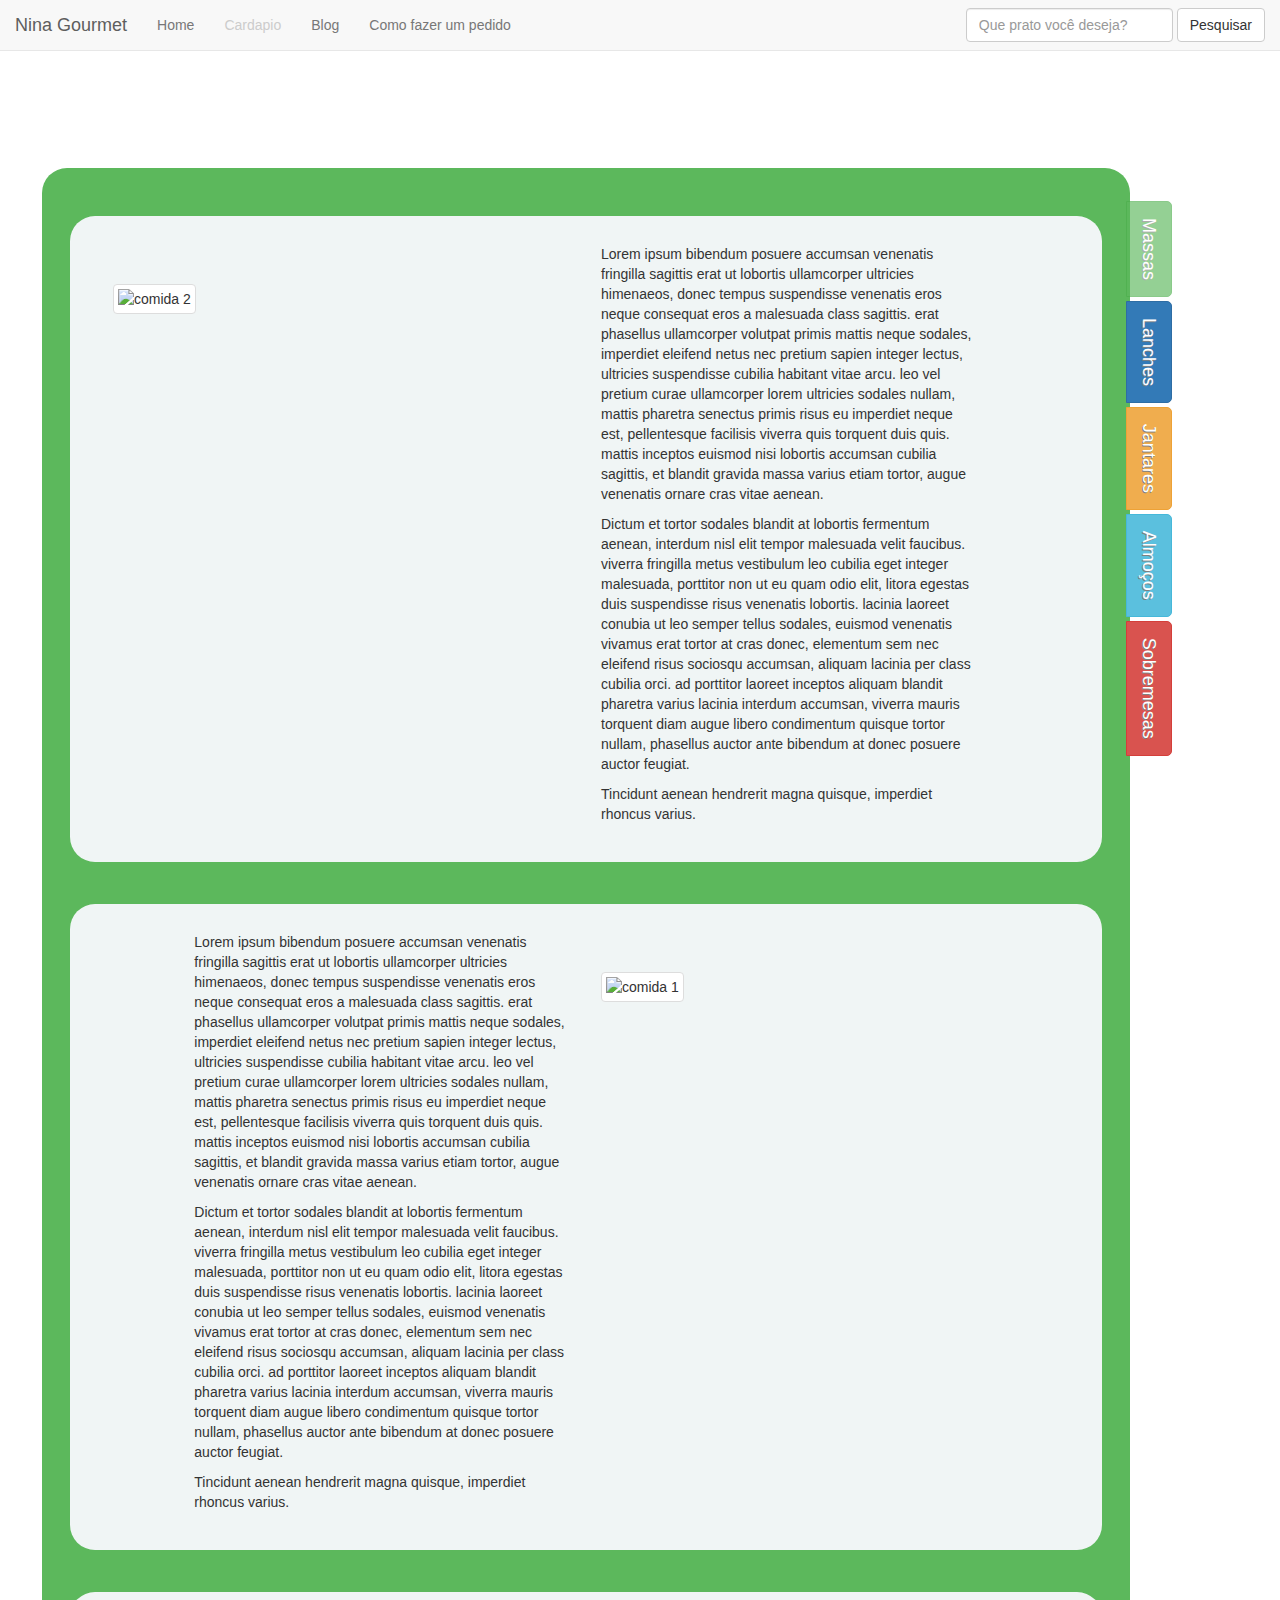
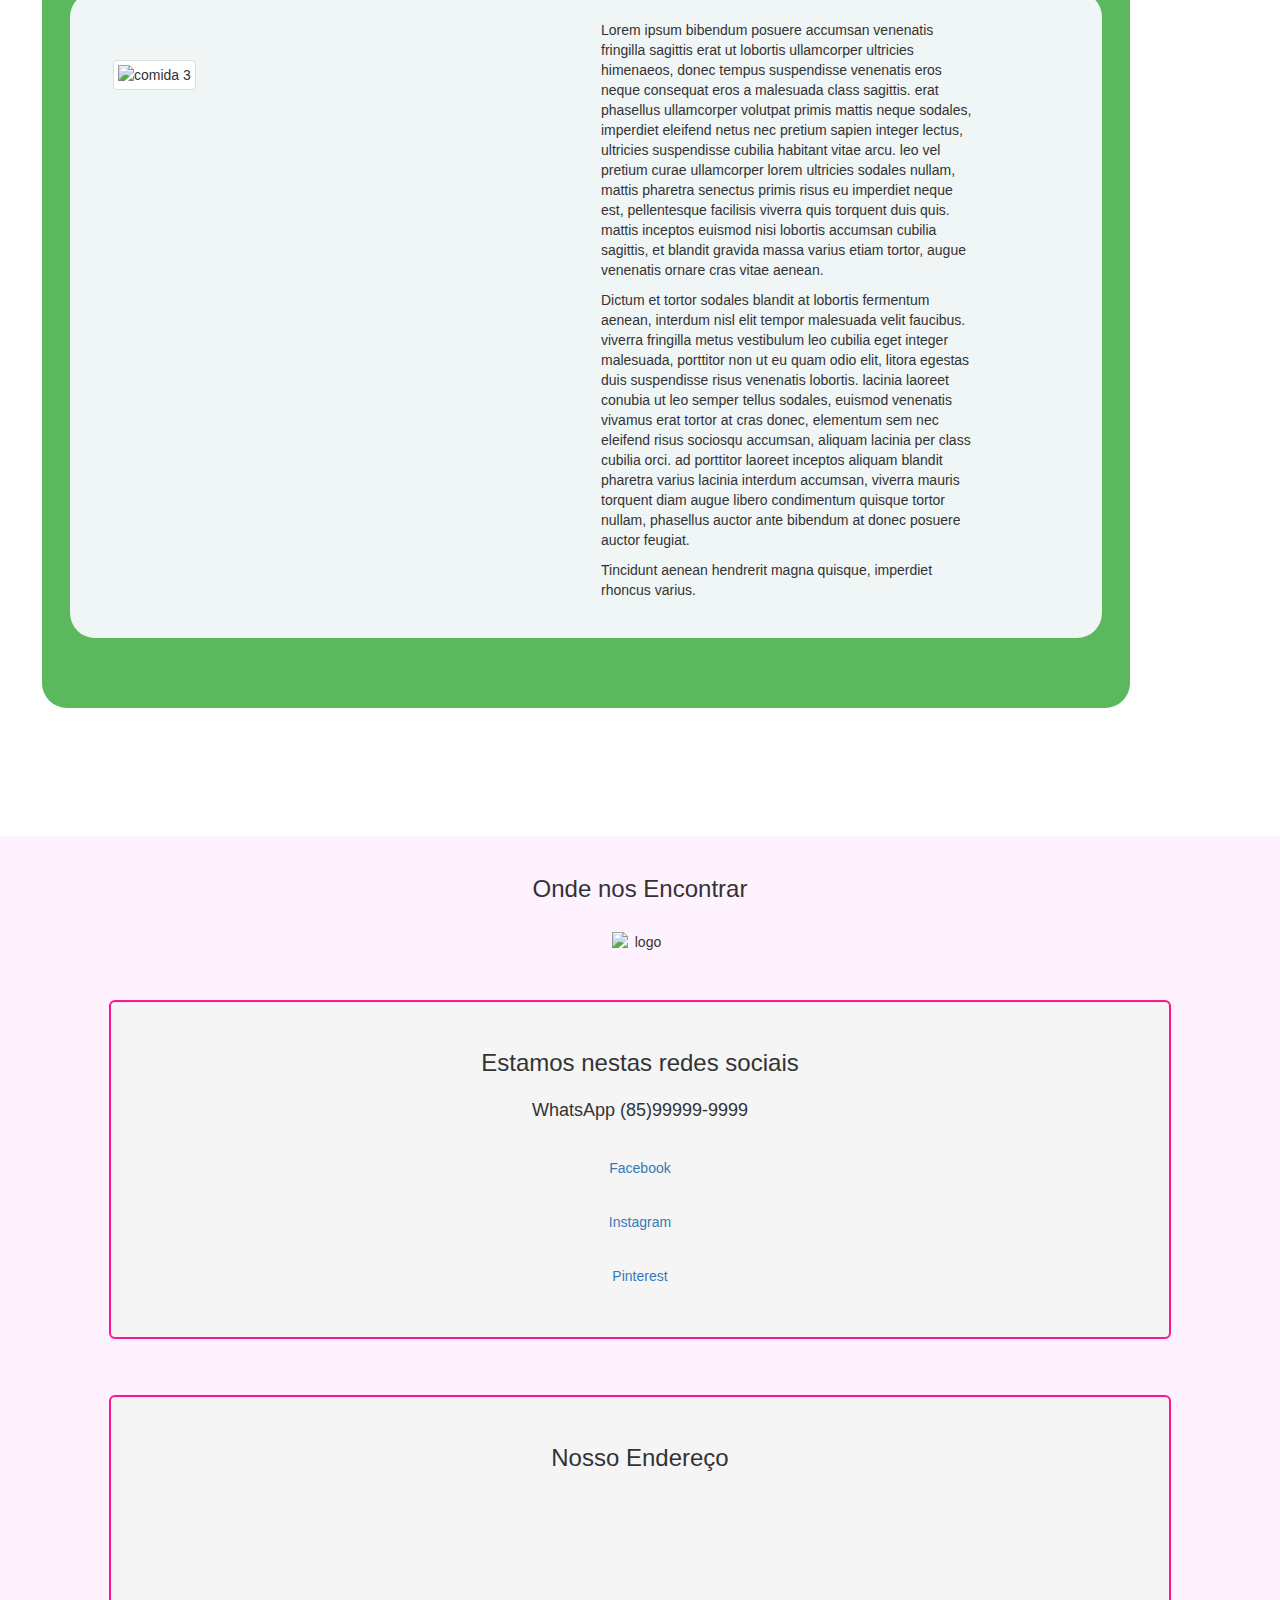
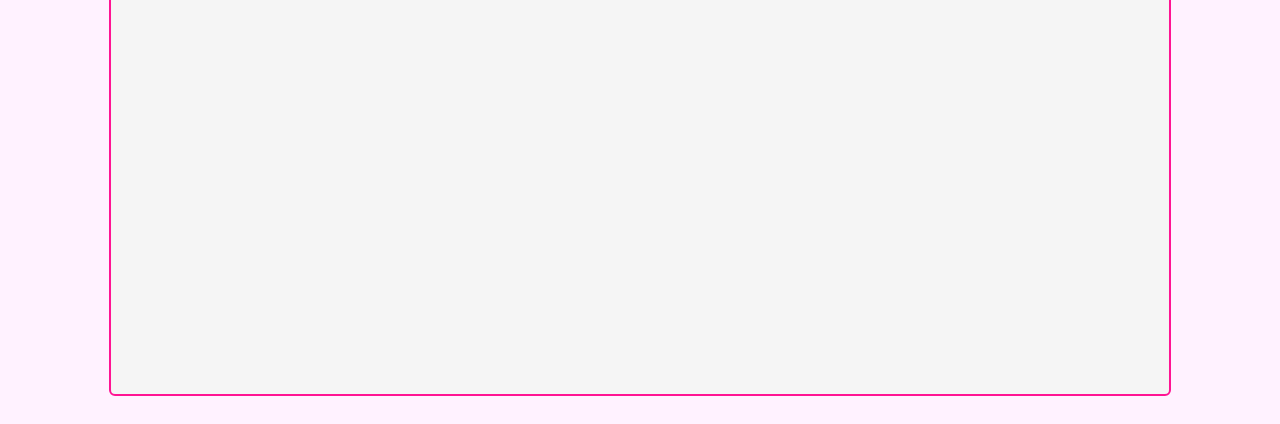
==== commit 74d8eb86: "abas de navegação no cardapio" ====
--- a/Site/Cardapio.html
+++ b/Site/Cardapio.html
@@ -10,10 +10,11 @@
     <link rel="stylesheet" href="CSS/bootstrap-social-gh-pages/bootstrap-social.css">
     <script src="https://use.fontawesome.com/6a2e1bd4c2.js"></script>
     <link rel="stylesheet" href="CSS/default.css">
-    <link rel="stylesheet" href="CSS/index.css">
+    <link rel="stylesheet" href="CSS/cardapio.css">
 </head>
 <body>
     <!--Barra fixa no topo-->
+    <div class="parallax-principal">
     <nav class="navbar navbar-default navbar-static-top">
         <div class="container-fluid">
             <div class="navbar-header">
@@ -26,8 +27,8 @@
             </div>
             <div class="collapse navbar-collapse" id="myNavbar">
                 <ul class="nav navbar-nav">
-                    <li><a href="#">Home</a></li>
-                    <li><a href="#">Cardapio</a></li>
+                    <li><a href="index.html">Home</a></li>
+                    <li class="disabled"><a href="#">Cardapio</a></li>
                     <li><a href="#">Blog</a></li>
                     <li><a href="#">Como fazer um pedido</a></li>
                 </ul>
@@ -41,123 +42,248 @@
         </div>
     </nav>
     <!--Barra fixa no topo-->
+    <br>
+    <br>
+    <br>
     <main>
-        <div class="parallax-principal">
-            <div class="row">
-                <div class="col-xs-10 col-xs-offset-1">
-                    <div class="row bolha">
-                        <div class="col-md-6 col-xs-10">
-                            <img class="img-responsive img-thumbnail" src="imagens/pratos/pexels-photo-70497.jpeg" alt="comida 2">
-                        </div>
-                        <div class="col-md-5 col-xs-10">
-                            <p>Lorem ipsum bibendum posuere accumsan venenatis fringilla sagittis erat ut lobortis ullamcorper ultricies himenaeos, donec tempus suspendisse venenatis eros neque consequat eros a malesuada class sagittis. erat phasellus ullamcorper volutpat primis mattis neque sodales, imperdiet eleifend netus nec pretium sapien integer lectus, ultricies suspendisse cubilia habitant vitae arcu. leo vel pretium curae ullamcorper lorem ultricies sodales nullam, mattis pharetra senectus primis risus eu imperdiet neque est, pellentesque facilisis viverra quis torquent duis quis. mattis inceptos euismod nisi lobortis accumsan cubilia sagittis, et blandit gravida massa varius etiam tortor, augue venenatis ornare cras vitae aenean. </p>
-                            <p>Dictum et tortor sodales blandit at lobortis fermentum aenean, interdum nisl elit tempor malesuada velit faucibus. viverra fringilla metus vestibulum leo cubilia eget integer malesuada, porttitor non ut eu quam odio elit, litora egestas duis suspendisse risus venenatis lobortis. lacinia laoreet conubia ut leo semper tellus sodales, euismod venenatis vivamus erat tortor at cras donec, elementum sem nec eleifend risus sociosqu accumsan, aliquam lacinia per class cubilia orci. ad porttitor laoreet inceptos aliquam blandit pharetra varius lacinia interdum accumsan, viverra mauris torquent diam augue libero condimentum quisque tortor nullam, phasellus auctor ante bibendum at donec posuere auctor feugiat. </p>
-                            <p>Tincidunt aenean hendrerit magna quisque, imperdiet rhoncus varius. </p>
-                        </div>
-                    </div>
-                </div>
-            </div>
-            <div class="row">
-                <div class="col-xs-10 col-xs-offset-1">
-                    <div class="row bolha">
-                        <div class="col-md-5 col-md-offset-1">
-                            <p>Lorem ipsum bibendum posuere accumsan venenatis fringilla sagittis erat ut lobortis ullamcorper ultricies himenaeos, donec tempus suspendisse venenatis eros neque consequat eros a malesuada class sagittis. erat phasellus ullamcorper volutpat primis mattis neque sodales, imperdiet eleifend netus nec pretium sapien integer lectus, ultricies suspendisse cubilia habitant vitae arcu. leo vel pretium curae ullamcorper lorem ultricies sodales nullam, mattis pharetra senectus primis risus eu imperdiet neque est, pellentesque facilisis viverra quis torquent duis quis. mattis inceptos euismod nisi lobortis accumsan cubilia sagittis, et blandit gravida massa varius etiam tortor, augue venenatis ornare cras vitae aenean. </p>
-                            <p>Dictum et tortor sodales blandit at lobortis fermentum aenean, interdum nisl elit tempor malesuada velit faucibus. viverra fringilla metus vestibulum leo cubilia eget integer malesuada, porttitor non ut eu quam odio elit, litora egestas duis suspendisse risus venenatis lobortis. lacinia laoreet conubia ut leo semper tellus sodales, euismod venenatis vivamus erat tortor at cras donec, elementum sem nec eleifend risus sociosqu accumsan, aliquam lacinia per class cubilia orci. ad porttitor laoreet inceptos aliquam blandit pharetra varius lacinia interdum accumsan, viverra mauris torquent diam augue libero condimentum quisque tortor nullam, phasellus auctor ante bibendum at donec posuere auctor feugiat. </p>
-                            <p>Tincidunt aenean hendrerit magna quisque, imperdiet rhoncus varius. </p>
-                        </div>
-                        <div class="col-md-6 col-xs-10">
-                            <img class="img-responsive img-thumbnail" src="imagens/pratos/pexels-photo-376464.jpeg" alt="comida 1">
-                        </div>
-                    </div>
-                </div>
-            </div>
-            <div class="row">
-                <div class="col-xs-10 col-xs-offset-1">
-                    <div class="row bolha">
-                        <div class="col-md-6 col-xs-10">
-                            <img class="img-responsive img-thumbnail" src="imagens/pratos/salmon-dish-food-meal-46239.jpeg" alt="comida 3">
-                        </div>
-                        <div class="col-md-5">
-                            <p>Lorem ipsum bibendum posuere accumsan venenatis fringilla sagittis erat ut lobortis ullamcorper ultricies himenaeos, donec tempus suspendisse venenatis eros neque consequat eros a malesuada class sagittis. erat phasellus ullamcorper volutpat primis mattis neque sodales, imperdiet eleifend netus nec pretium sapien integer lectus, ultricies suspendisse cubilia habitant vitae arcu. leo vel pretium curae ullamcorper lorem ultricies sodales nullam, mattis pharetra senectus primis risus eu imperdiet neque est, pellentesque facilisis viverra quis torquent duis quis. mattis inceptos euismod nisi lobortis accumsan cubilia sagittis, et blandit gravida massa varius etiam tortor, augue venenatis ornare cras vitae aenean. </p>
-                            <p>Dictum et tortor sodales blandit at lobortis fermentum aenean, interdum nisl elit tempor malesuada velit faucibus. viverra fringilla metus vestibulum leo cubilia eget integer malesuada, porttitor non ut eu quam odio elit, litora egestas duis suspendisse risus venenatis lobortis. lacinia laoreet conubia ut leo semper tellus sodales, euismod venenatis vivamus erat tortor at cras donec, elementum sem nec eleifend risus sociosqu accumsan, aliquam lacinia per class cubilia orci. ad porttitor laoreet inceptos aliquam blandit pharetra varius lacinia interdum accumsan, viverra mauris torquent diam augue libero condimentum quisque tortor nullam, phasellus auctor ante bibendum at donec posuere auctor feugiat. </p>
-                            <p>Tincidunt aenean hendrerit magna quisque, imperdiet rhoncus varius. </p>
-                        </div>
-                    </div>
-                </div>
-            </div>
-            <!--novos pratos-->
-            <!--recomendacoes-->
-            <div class="row">
-                <div class="col-xs-10 col-xs-offset-1">
-                    <div class="row bolha">
-                        <div class="col-md-6 col-xs-10">
-                            <img class="img-responsive img-thumbnail" src="imagens/pratos/pexels-photo-262959.jpeg" alt="comida 3">
-                        </div>
-                        <div class="col-md-5">
-                            <p>Lorem ipsum bibendum posuere accumsan venenatis fringilla sagittis erat ut lobortis ullamcorper ultricies himenaeos, donec tempus suspendisse venenatis eros neque consequat eros a malesuada class sagittis. erat phasellus ullamcorper volutpat primis mattis neque sodales, imperdiet eleifend netus nec pretium sapien integer lectus, ultricies suspendisse cubilia habitant vitae arcu. leo vel pretium curae ullamcorper lorem ultricies sodales nullam, mattis pharetra senectus primis risus eu imperdiet neque est, pellentesque facilisis viverra quis torquent duis quis. mattis inceptos euismod nisi lobortis accumsan cubilia sagittis, et blandit gravida massa varius etiam tortor, augue venenatis ornare cras vitae aenean. </p>
-                            <p>Dictum et tortor sodales blandit at lobortis fermentum aenean, interdum nisl elit tempor malesuada velit faucibus. viverra fringilla metus vestibulum leo cubilia eget integer malesuada, porttitor non ut eu quam odio elit, litora egestas duis suspendisse risus venenatis lobortis. lacinia laoreet conubia ut leo semper tellus sodales, euismod venenatis vivamus erat tortor at cras donec, elementum sem nec eleifend risus sociosqu accumsan, aliquam lacinia per class cubilia orci. ad porttitor laoreet inceptos aliquam blandit pharetra varius lacinia interdum accumsan, viverra mauris torquent diam augue libero condimentum quisque tortor nullam, phasellus auctor ante bibendum at donec posuere auctor feugiat. </p>
-                            <p>Tincidunt aenean hendrerit magna quisque, imperdiet rhoncus varius. </p>
-                        </div>
-                    </div>
-                </div>
-            </div>
-            <div class="row">
-                <div class="col-xs-10 col-xs-offset-1">
-                    <div class="row bolha">
-                        <div class="col-md-5 col-md-offset-1">
-                            <p>Lorem ipsum bibendum posuere accumsan venenatis fringilla sagittis erat ut lobortis ullamcorper ultricies himenaeos, donec tempus suspendisse venenatis eros neque consequat eros a malesuada class sagittis. erat phasellus ullamcorper volutpat primis mattis neque sodales, imperdiet eleifend netus nec pretium sapien integer lectus, ultricies suspendisse cubilia habitant vitae arcu. leo vel pretium curae ullamcorper lorem ultricies sodales nullam, mattis pharetra senectus primis risus eu imperdiet neque est, pellentesque facilisis viverra quis torquent duis quis. mattis inceptos euismod nisi lobortis accumsan cubilia sagittis, et blandit gravida massa varius etiam tortor, augue venenatis ornare cras vitae aenean. </p>
-                            <p>Dictum et tortor sodales blandit at lobortis fermentum aenean, interdum nisl elit tempor malesuada velit faucibus. viverra fringilla metus vestibulum leo cubilia eget integer malesuada, porttitor non ut eu quam odio elit, litora egestas duis suspendisse risus venenatis lobortis. lacinia laoreet conubia ut leo semper tellus sodales, euismod venenatis vivamus erat tortor at cras donec, elementum sem nec eleifend risus sociosqu accumsan, aliquam lacinia per class cubilia orci. ad porttitor laoreet inceptos aliquam blandit pharetra varius lacinia interdum accumsan, viverra mauris torquent diam augue libero condimentum quisque tortor nullam, phasellus auctor ante bibendum at donec posuere auctor feugiat. </p>
-                            <p>Tincidunt aenean hendrerit magna quisque, imperdiet rhoncus varius. </p>
-                        </div>
-                        <div class="col-md-6 col-xs-10">
-                            <img class="img-responsive img-thumbnail" src="imagens/pratos/pexels-photo-461198.jpeg" alt="comida 1">
-                        </div>
-                    </div>
-                </div>
-            </div>
-            <div class="row">
-                <div class="col-xs-10 col-xs-offset-1">
-                    <div class="row bolha">
-                        <div class="col-md-6 col-xs-10">
-                            <img class="img-responsive img-thumbnail" src="imagens/pratos/food-dinner-pasta-spaghetti-8500.jpg" alt="comida 2">
-                        </div>
-                        <div class="col-md-5 col-xs-10">
-                            <p>Lorem ipsum bibendum posuere accumsan venenatis fringilla sagittis erat ut lobortis ullamcorper ultricies himenaeos, donec tempus suspendisse venenatis eros neque consequat eros a malesuada class sagittis. erat phasellus ullamcorper volutpat primis mattis neque sodales, imperdiet eleifend netus nec pretium sapien integer lectus, ultricies suspendisse cubilia habitant vitae arcu. leo vel pretium curae ullamcorper lorem ultricies sodales nullam, mattis pharetra senectus primis risus eu imperdiet neque est, pellentesque facilisis viverra quis torquent duis quis. mattis inceptos euismod nisi lobortis accumsan cubilia sagittis, et blandit gravida massa varius etiam tortor, augue venenatis ornare cras vitae aenean. </p>
-                            <p>Dictum et tortor sodales blandit at lobortis fermentum aenean, interdum nisl elit tempor malesuada velit faucibus. viverra fringilla metus vestibulum leo cubilia eget integer malesuada, porttitor non ut eu quam odio elit, litora egestas duis suspendisse risus venenatis lobortis. lacinia laoreet conubia ut leo semper tellus sodales, euismod venenatis vivamus erat tortor at cras donec, elementum sem nec eleifend risus sociosqu accumsan, aliquam lacinia per class cubilia orci. ad porttitor laoreet inceptos aliquam blandit pharetra varius lacinia interdum accumsan, viverra mauris torquent diam augue libero condimentum quisque tortor nullam, phasellus auctor ante bibendum at donec posuere auctor feugiat. </p>
-                            <p>Tincidunt aenean hendrerit magna quisque, imperdiet rhoncus varius. </p>
-                        </div>
-                    </div>
-                </div>
-            </div>
-            <div class="row">
-                <div class="col-xs-10 col-xs-offset-1">
-                    <div class="row bolha">
-                        <div class="col-md-5 col-md-offset-1">
-                            <p>Lorem ipsum bibendum posuere accumsan venenatis fringilla sagittis erat ut lobortis ullamcorper ultricies himenaeos, donec tempus suspendisse venenatis eros neque consequat eros a malesuada class sagittis. erat phasellus ullamcorper volutpat primis mattis neque sodales, imperdiet eleifend netus nec pretium sapien integer lectus, ultricies suspendisse cubilia habitant vitae arcu. leo vel pretium curae ullamcorper lorem ultricies sodales nullam, mattis pharetra senectus primis risus eu imperdiet neque est, pellentesque facilisis viverra quis torquent duis quis. mattis inceptos euismod nisi lobortis accumsan cubilia sagittis, et blandit gravida massa varius etiam tortor, augue venenatis ornare cras vitae aenean. </p>
-                            <p>Dictum et tortor sodales blandit at lobortis fermentum aenean, interdum nisl elit tempor malesuada velit faucibus. viverra fringilla metus vestibulum leo cubilia eget integer malesuada, porttitor non ut eu quam odio elit, litora egestas duis suspendisse risus venenatis lobortis. lacinia laoreet conubia ut leo semper tellus sodales, euismod venenatis vivamus erat tortor at cras donec, elementum sem nec eleifend risus sociosqu accumsan, aliquam lacinia per class cubilia orci. ad porttitor laoreet inceptos aliquam blandit pharetra varius lacinia interdum accumsan, viverra mauris torquent diam augue libero condimentum quisque tortor nullam, phasellus auctor ante bibendum at donec posuere auctor feugiat. </p>
-                            <p>Tincidunt aenean hendrerit magna quisque, imperdiet rhoncus varius. </p>
-                        </div>
-                        <div class="col-md-6 col-xs-10">
-                            <img class="img-responsive img-thumbnail" src="imagens/pratos/bbq-dinner-grilled-grill-72160.jpeg" alt="comida 1">
-                        </div>
-                    </div>
-                </div>
-            </div>
-            <div class="row">
-                <div class="col-xs-10 col-xs-offset-1">
-                    <div class="row bolha">
-                        <div class="col-md-6 col-xs-10">
-                            <img class="img-responsive img-thumbnail" src="imagens/pratos/pexels-photo-106343.jpeg" alt="comida 3">
-                        </div>
-                        <div class="col-md-5">
-                            <p>Lorem ipsum bibendum posuere accumsan venenatis fringilla sagittis erat ut lobortis ullamcorper ultricies himenaeos, donec tempus suspendisse venenatis eros neque consequat eros a malesuada class sagittis. erat phasellus ullamcorper volutpat primis mattis neque sodales, imperdiet eleifend netus nec pretium sapien integer lectus, ultricies suspendisse cubilia habitant vitae arcu. leo vel pretium curae ullamcorper lorem ultricies sodales nullam, mattis pharetra senectus primis risus eu imperdiet neque est, pellentesque facilisis viverra quis torquent duis quis. mattis inceptos euismod nisi lobortis accumsan cubilia sagittis, et blandit gravida massa varius etiam tortor, augue venenatis ornare cras vitae aenean. </p>
-                            <p>Dictum et tortor sodales blandit at lobortis fermentum aenean, interdum nisl elit tempor malesuada velit faucibus. viverra fringilla metus vestibulum leo cubilia eget integer malesuada, porttitor non ut eu quam odio elit, litora egestas duis suspendisse risus venenatis lobortis. lacinia laoreet conubia ut leo semper tellus sodales, euismod venenatis vivamus erat tortor at cras donec, elementum sem nec eleifend risus sociosqu accumsan, aliquam lacinia per class cubilia orci. ad porttitor laoreet inceptos aliquam blandit pharetra varius lacinia interdum accumsan, viverra mauris torquent diam augue libero condimentum quisque tortor nullam, phasellus auctor ante bibendum at donec posuere auctor feugiat. </p>
-                            <p>Tincidunt aenean hendrerit magna quisque, imperdiet rhoncus varius. </p>
-                        </div>
-                    </div>
-                </div>
-            </div>
-        </div>
+		<div class="row">
+			<div class="col-xs-9 abas-horizontais">
+				<br>
+				<button id="btn-pratos-novos" class="aba disabled btn btn-lg text-center sombra btn-success">Massas</button>
+				<button id="btn-recomendacao" class="aba btn btn-lg text-center sombra btn-primary">Lanches</button>
+				<button id="btn-jantares" class="aba btn btn-lg text-center sombra btn-warning">Jantares</button>
+				<button id="btn-almocos" class="aba btn btn-lg text-center sombra btn-info">Almoços</button>
+				<button id="btn-promocoes" class="aba btn btn-lg text-center sombra btn-danger">Sobremesas</button>
+			</div>
+		</div>
+        <div id="cardapio">
+            <div id="lista-pratos-novos" class="bolha fundo-verde">
+                <div class="row">
+                    <div class="col-xs-12">
+                        <br>
+                        <div class="row bolha">
+                            <div class="col-md-6 col-xs-10">
+                                <br>
+                                <br>
+                                <img class="img-responsive img-thumbnail" src="imagens/pratos/pexels-photo-70497.jpeg" alt="comida 2">
+                            </div>
+                            <div class="col-md-5 col-xs-10">
+                                <p>Lorem ipsum bibendum posuere accumsan venenatis fringilla sagittis erat ut lobortis ullamcorper ultricies himenaeos, donec tempus suspendisse venenatis eros neque consequat eros a malesuada class sagittis. erat phasellus ullamcorper volutpat primis mattis neque sodales, imperdiet eleifend netus nec pretium sapien integer lectus, ultricies suspendisse cubilia habitant vitae arcu. leo vel pretium curae ullamcorper lorem ultricies sodales nullam, mattis pharetra senectus primis risus eu imperdiet neque est, pellentesque facilisis viverra quis torquent duis quis. mattis inceptos euismod nisi lobortis accumsan cubilia sagittis, et blandit gravida massa varius etiam tortor, augue venenatis ornare cras vitae aenean. </p>
+                                <p>Dictum et tortor sodales blandit at lobortis fermentum aenean, interdum nisl elit tempor malesuada velit faucibus. viverra fringilla metus vestibulum leo cubilia eget integer malesuada, porttitor non ut eu quam odio elit, litora egestas duis suspendisse risus venenatis lobortis. lacinia laoreet conubia ut leo semper tellus sodales, euismod venenatis vivamus erat tortor at cras donec, elementum sem nec eleifend risus sociosqu accumsan, aliquam lacinia per class cubilia orci. ad porttitor laoreet inceptos aliquam blandit pharetra varius lacinia interdum accumsan, viverra mauris torquent diam augue libero condimentum quisque tortor nullam, phasellus auctor ante bibendum at donec posuere auctor feugiat. </p>
+                                <p>Tincidunt aenean hendrerit magna quisque, imperdiet rhoncus varius. </p>
+                            </div>
+                        </div>
+                    </div>
+                </div>
+                <div class="row">
+                    <div class="col-xs-12">
+                        <div class="row bolha">
+                            <div class="col-md-5 col-md-offset-1">
+                                <p>Lorem ipsum bibendum posuere accumsan venenatis fringilla sagittis erat ut lobortis ullamcorper ultricies himenaeos, donec tempus suspendisse venenatis eros neque consequat eros a malesuada class sagittis. erat phasellus ullamcorper volutpat primis mattis neque sodales, imperdiet eleifend netus nec pretium sapien integer lectus, ultricies suspendisse cubilia habitant vitae arcu. leo vel pretium curae ullamcorper lorem ultricies sodales nullam, mattis pharetra senectus primis risus eu imperdiet neque est, pellentesque facilisis viverra quis torquent duis quis. mattis inceptos euismod nisi lobortis accumsan cubilia sagittis, et blandit gravida massa varius etiam tortor, augue venenatis ornare cras vitae aenean. </p>
+                                <p>Dictum et tortor sodales blandit at lobortis fermentum aenean, interdum nisl elit tempor malesuada velit faucibus. viverra fringilla metus vestibulum leo cubilia eget integer malesuada, porttitor non ut eu quam odio elit, litora egestas duis suspendisse risus venenatis lobortis. lacinia laoreet conubia ut leo semper tellus sodales, euismod venenatis vivamus erat tortor at cras donec, elementum sem nec eleifend risus sociosqu accumsan, aliquam lacinia per class cubilia orci. ad porttitor laoreet inceptos aliquam blandit pharetra varius lacinia interdum accumsan, viverra mauris torquent diam augue libero condimentum quisque tortor nullam, phasellus auctor ante bibendum at donec posuere auctor feugiat. </p>
+                                <p>Tincidunt aenean hendrerit magna quisque, imperdiet rhoncus varius. </p>
+                            </div>
+                            <div class="col-md-6 col-xs-10">
+                                <br>
+                                <br>
+                                <img class="img-responsive img-thumbnail" src="imagens/pratos/pexels-photo-376464.jpeg" alt="comida 1">
+                            </div>
+                        </div>
+                    </div>
+                </div>
+                <div class="row">
+                    <div class="col-xs-12">
+                        <div class="row bolha">
+                            <div class="col-md-6 col-xs-10">
+                                <br>
+                                <br>
+                                <img class="img-responsive img-thumbnail" src="imagens/pratos/salmon-dish-food-meal-46239.jpeg" alt="comida 3">
+                            </div>
+                            <div class="col-md-5">
+                                <p>Lorem ipsum bibendum posuere accumsan venenatis fringilla sagittis erat ut lobortis ullamcorper ultricies himenaeos, donec tempus suspendisse venenatis eros neque consequat eros a malesuada class sagittis. erat phasellus ullamcorper volutpat primis mattis neque sodales, imperdiet eleifend netus nec pretium sapien integer lectus, ultricies suspendisse cubilia habitant vitae arcu. leo vel pretium curae ullamcorper lorem ultricies sodales nullam, mattis pharetra senectus primis risus eu imperdiet neque est, pellentesque facilisis viverra quis torquent duis quis. mattis inceptos euismod nisi lobortis accumsan cubilia sagittis, et blandit gravida massa varius etiam tortor, augue venenatis ornare cras vitae aenean. </p>
+                                <p>Dictum et tortor sodales blandit at lobortis fermentum aenean, interdum nisl elit tempor malesuada velit faucibus. viverra fringilla metus vestibulum leo cubilia eget integer malesuada, porttitor non ut eu quam odio elit, litora egestas duis suspendisse risus venenatis lobortis. lacinia laoreet conubia ut leo semper tellus sodales, euismod venenatis vivamus erat tortor at cras donec, elementum sem nec eleifend risus sociosqu accumsan, aliquam lacinia per class cubilia orci. ad porttitor laoreet inceptos aliquam blandit pharetra varius lacinia interdum accumsan, viverra mauris torquent diam augue libero condimentum quisque tortor nullam, phasellus auctor ante bibendum at donec posuere auctor feugiat. </p>
+                                <p>Tincidunt aenean hendrerit magna quisque, imperdiet rhoncus varius. </p>
+                            </div>
+                        </div>
+                    </div>
+                </div>
+            </div>
+        <!--novos pratos-->
+        <!--recomendacoes-->
+                <div id="lista-recomendacoes" class="some bolha fundo-azul">
+                    <div class="row">
+                        <br>
+                        <div class="col-xs-12">
+                            <div class="row bolha">
+                                <div class="col-md-6 col-xs-10">
+                                    <img class="img-responsive img-thumbnail" src="imagens/pratos/pexels-photo-262959.jpeg" alt="comida 3">
+                                </div>
+                                <div class="col-md-5">
+                                    <p>Lorem ipsum bibendum posuere accumsan venenatis fringilla sagittis erat ut lobortis ullamcorper ultricies himenaeos, donec tempus suspendisse venenatis eros neque consequat eros a malesuada class sagittis. erat phasellus ullamcorper volutpat primis mattis neque sodales, imperdiet eleifend netus nec pretium sapien integer lectus, ultricies suspendisse cubilia habitant vitae arcu. leo vel pretium curae ullamcorper lorem ultricies sodales nullam, mattis pharetra senectus primis risus eu imperdiet neque est, pellentesque facilisis viverra quis torquent duis quis. mattis inceptos euismod nisi lobortis accumsan cubilia sagittis, et blandit gravida massa varius etiam tortor, augue venenatis ornare cras vitae aenean. </p>
+                                    <p>Dictum et tortor sodales blandit at lobortis fermentum aenean, interdum nisl elit tempor malesuada velit faucibus. viverra fringilla metus vestibulum leo cubilia eget integer malesuada, porttitor non ut eu quam odio elit, litora egestas duis suspendisse risus venenatis lobortis. lacinia laoreet conubia ut leo semper tellus sodales, euismod venenatis vivamus erat tortor at cras donec, elementum sem nec eleifend risus sociosqu accumsan, aliquam lacinia per class cubilia orci. ad porttitor laoreet inceptos aliquam blandit pharetra varius lacinia interdum accumsan, viverra mauris torquent diam augue libero condimentum quisque tortor nullam, phasellus auctor ante bibendum at donec posuere auctor feugiat. </p>
+                                    <p>Tincidunt aenean hendrerit magna quisque, imperdiet rhoncus varius. </p>
+                                </div>
+                            </div>
+                        </div>
+                    </div>
+                    <div class="row">
+                        <div class="col-xs-12">
+                            <div class="row bolha">
+                                <div class="col-md-5 col-md-offset-1">
+                                    <p>Lorem ipsum bibendum posuere accumsan venenatis fringilla sagittis erat ut lobortis ullamcorper ultricies himenaeos, donec tempus suspendisse venenatis eros neque consequat eros a malesuada class sagittis. erat phasellus ullamcorper volutpat primis mattis neque sodales, imperdiet eleifend netus nec pretium sapien integer lectus, ultricies suspendisse cubilia habitant vitae arcu. leo vel pretium curae ullamcorper lorem ultricies sodales nullam, mattis pharetra senectus primis risus eu imperdiet neque est, pellentesque facilisis viverra quis torquent duis quis. mattis inceptos euismod nisi lobortis accumsan cubilia sagittis, et blandit gravida massa varius etiam tortor, augue venenatis ornare cras vitae aenean. </p>
+                                    <p>Dictum et tortor sodales blandit at lobortis fermentum aenean, interdum nisl elit tempor malesuada velit faucibus. viverra fringilla metus vestibulum leo cubilia eget integer malesuada, porttitor non ut eu quam odio elit, litora egestas duis suspendisse risus venenatis lobortis. lacinia laoreet conubia ut leo semper tellus sodales, euismod venenatis vivamus erat tortor at cras donec, elementum sem nec eleifend risus sociosqu accumsan, aliquam lacinia per class cubilia orci. ad porttitor laoreet inceptos aliquam blandit pharetra varius lacinia interdum accumsan, viverra mauris torquent diam augue libero condimentum quisque tortor nullam, phasellus auctor ante bibendum at donec posuere auctor feugiat. </p>
+                                    <p>Tincidunt aenean hendrerit magna quisque, imperdiet rhoncus varius. </p>
+                                </div>
+                                <div class="col-md-6 col-xs-10">
+                                    <img class="img-responsive img-thumbnail" src="imagens/pratos/pexels-photo-461198.jpeg" alt="comida 1">
+                                </div>
+                            </div>
+                        </div>
+                    </div>
+                </div>
+        <!--recomendacoes-->
+        <!--promoções-->
+                <div id="lista-promocoes" class="some fundo-vermelho bolha">
+                    <div class="row">
+                        <br>
+                        <div class="col-xs-12">
+                            <div class="row bolha">
+                                <div class="col-md-6 col-xs-10">
+                                    <img class="img-responsive img-thumbnail" src="imagens/pratos/food-dinner-pasta-spaghetti-8500.jpg" alt="comida 2">
+                                </div>
+                                <div class="col-md-5 col-xs-10">
+                                    <p>Lorem ipsum bibendum posuere accumsan venenatis fringilla sagittis erat ut lobortis ullamcorper ultricies himenaeos, donec tempus suspendisse venenatis eros neque consequat eros a malesuada class sagittis. erat phasellus ullamcorper volutpat primis mattis neque sodales, imperdiet eleifend netus nec pretium sapien integer lectus, ultricies suspendisse cubilia habitant vitae arcu. leo vel pretium curae ullamcorper lorem ultricies sodales nullam, mattis pharetra senectus primis risus eu imperdiet neque est, pellentesque facilisis viverra quis torquent duis quis. mattis inceptos euismod nisi lobortis accumsan cubilia sagittis, et blandit gravida massa varius etiam tortor, augue venenatis ornare cras vitae aenean. </p>
+                                    <p>Dictum et tortor sodales blandit at lobortis fermentum aenean, interdum nisl elit tempor malesuada velit faucibus. viverra fringilla metus vestibulum leo cubilia eget integer malesuada, porttitor non ut eu quam odio elit, litora egestas duis suspendisse risus venenatis lobortis. lacinia laoreet conubia ut leo semper tellus sodales, euismod venenatis vivamus erat tortor at cras donec, elementum sem nec eleifend risus sociosqu accumsan, aliquam lacinia per class cubilia orci. ad porttitor laoreet inceptos aliquam blandit pharetra varius lacinia interdum accumsan, viverra mauris torquent diam augue libero condimentum quisque tortor nullam, phasellus auctor ante bibendum at donec posuere auctor feugiat. </p>
+                                    <p>Tincidunt aenean hendrerit magna quisque, imperdiet rhoncus varius. </p>
+                                </div>
+                            </div>
+                        </div>
+                    </div>
+                    <div class="row">
+                        <div class="col-xs-12">
+                            <div class="row bolha">
+                                <div class="col-md-5 col-md-offset-1">
+                                    <p>Lorem ipsum bibendum posuere accumsan venenatis fringilla sagittis erat ut lobortis ullamcorper ultricies himenaeos, donec tempus suspendisse venenatis eros neque consequat eros a malesuada class sagittis. erat phasellus ullamcorper volutpat primis mattis neque sodales, imperdiet eleifend netus nec pretium sapien integer lectus, ultricies suspendisse cubilia habitant vitae arcu. leo vel pretium curae ullamcorper lorem ultricies sodales nullam, mattis pharetra senectus primis risus eu imperdiet neque est, pellentesque facilisis viverra quis torquent duis quis. mattis inceptos euismod nisi lobortis accumsan cubilia sagittis, et blandit gravida massa varius etiam tortor, augue venenatis ornare cras vitae aenean. </p>
+                                    <p>Dictum et tortor sodales blandit at lobortis fermentum aenean, interdum nisl elit tempor malesuada velit faucibus. viverra fringilla metus vestibulum leo cubilia eget integer malesuada, porttitor non ut eu quam odio elit, litora egestas duis suspendisse risus venenatis lobortis. lacinia laoreet conubia ut leo semper tellus sodales, euismod venenatis vivamus erat tortor at cras donec, elementum sem nec eleifend risus sociosqu accumsan, aliquam lacinia per class cubilia orci. ad porttitor laoreet inceptos aliquam blandit pharetra varius lacinia interdum accumsan, viverra mauris torquent diam augue libero condimentum quisque tortor nullam, phasellus auctor ante bibendum at donec posuere auctor feugiat. </p>
+                                    <p>Tincidunt aenean hendrerit magna quisque, imperdiet rhoncus varius. </p>
+                                </div>
+                                <div class="col-md-6 col-xs-10">
+                                    <img class="img-responsive img-thumbnail" src="imagens/pratos/bbq-dinner-grilled-grill-72160.jpeg" alt="comida 1">
+                                </div>
+                            </div>
+                        </div>
+                    </div>
+                    <div class="row">
+                        <div class="col-xs-12">
+                            <div class="row bolha">
+                                <div class="col-md-6 col-xs-10">
+                                    <img class="img-responsive img-thumbnail" src="imagens/pratos/pexels-photo-106343.jpeg" alt="comida 3">
+                                </div>
+                                <div class="col-md-5">
+                                    <p>Lorem ipsum bibendum posuere accumsan venenatis fringilla sagittis erat ut lobortis ullamcorper ultricies himenaeos, donec tempus suspendisse venenatis eros neque consequat eros a malesuada class sagittis. erat phasellus ullamcorper volutpat primis mattis neque sodales, imperdiet eleifend netus nec pretium sapien integer lectus, ultricies suspendisse cubilia habitant vitae arcu. leo vel pretium curae ullamcorper lorem ultricies sodales nullam, mattis pharetra senectus primis risus eu imperdiet neque est, pellentesque facilisis viverra quis torquent duis quis. mattis inceptos euismod nisi lobortis accumsan cubilia sagittis, et blandit gravida massa varius etiam tortor, augue venenatis ornare cras vitae aenean. </p>
+                                    <p>Dictum et tortor sodales blandit at lobortis fermentum aenean, interdum nisl elit tempor malesuada velit faucibus. viverra fringilla metus vestibulum leo cubilia eget integer malesuada, porttitor non ut eu quam odio elit, litora egestas duis suspendisse risus venenatis lobortis. lacinia laoreet conubia ut leo semper tellus sodales, euismod venenatis vivamus erat tortor at cras donec, elementum sem nec eleifend risus sociosqu accumsan, aliquam lacinia per class cubilia orci. ad porttitor laoreet inceptos aliquam blandit pharetra varius lacinia interdum accumsan, viverra mauris torquent diam augue libero condimentum quisque tortor nullam, phasellus auctor ante bibendum at donec posuere auctor feugiat. </p>
+                                    <p>Tincidunt aenean hendrerit magna quisque, imperdiet rhoncus varius. </p>
+                                </div>
+                            </div>
+                        </div>
+                    </div>
+                </div>
+            
+		<!--promoções-->
+		<!--jantares-->
+                <div id="lista-jantares" class="some fundo-amarelo bolha">
+                    <div class="row">
+                        <br>
+                        <div class="col-xs-12">
+                            <div class="row bolha">
+                                <div class="col-md-6 col-xs-10">
+                                    <img class="img-responsive img-thumbnail" src="imagens/pratos/muffin.jpg" alt="comida 2">
+                                </div>
+                                <div class="col-md-5 col-xs-10">
+                                    <p>Lorem ipsum bibendum posuere accumsan venenatis fringilla sagittis erat ut lobortis ullamcorper ultricies himenaeos, donec tempus suspendisse venenatis eros neque consequat eros a malesuada class sagittis. erat phasellus ullamcorper volutpat primis mattis neque sodales, imperdiet eleifend netus nec pretium sapien integer lectus, ultricies suspendisse cubilia habitant vitae arcu. leo vel pretium curae ullamcorper lorem ultricies sodales nullam, mattis pharetra senectus primis risus eu imperdiet neque est, pellentesque facilisis viverra quis torquent duis quis. mattis inceptos euismod nisi lobortis accumsan cubilia sagittis, et blandit gravida massa varius etiam tortor, augue venenatis ornare cras vitae aenean. </p>
+                                    <p>Dictum et tortor sodales blandit at lobortis fermentum aenean, interdum nisl elit tempor malesuada velit faucibus. viverra fringilla metus vestibulum leo cubilia eget integer malesuada, porttitor non ut eu quam odio elit, litora egestas duis suspendisse risus venenatis lobortis. lacinia laoreet conubia ut leo semper tellus sodales, euismod venenatis vivamus erat tortor at cras donec, elementum sem nec eleifend risus sociosqu accumsan, aliquam lacinia per class cubilia orci. ad porttitor laoreet inceptos aliquam blandit pharetra varius lacinia interdum accumsan, viverra mauris torquent diam augue libero condimentum quisque tortor nullam, phasellus auctor ante bibendum at donec posuere auctor feugiat. </p>
+                                    <p>Tincidunt aenean hendrerit magna quisque, imperdiet rhoncus varius. </p>
+                                </div>
+                            </div>
+                        </div>
+                    </div>
+                    <div class="row">
+                        <div class="col-xs-12">
+                            <div class="row bolha">
+                                <div class="col-md-5 col-md-offset-1">
+                                    <p>Lorem ipsum bibendum posuere accumsan venenatis fringilla sagittis erat ut lobortis ullamcorper ultricies himenaeos, donec tempus suspendisse venenatis eros neque consequat eros a malesuada class sagittis. erat phasellus ullamcorper volutpat primis mattis neque sodales, imperdiet eleifend netus nec pretium sapien integer lectus, ultricies suspendisse cubilia habitant vitae arcu. leo vel pretium curae ullamcorper lorem ultricies sodales nullam, mattis pharetra senectus primis risus eu imperdiet neque est, pellentesque facilisis viverra quis torquent duis quis. mattis inceptos euismod nisi lobortis accumsan cubilia sagittis, et blandit gravida massa varius etiam tortor, augue venenatis ornare cras vitae aenean. </p>
+                                    <p>Dictum et tortor sodales blandit at lobortis fermentum aenean, interdum nisl elit tempor malesuada velit faucibus. viverra fringilla metus vestibulum leo cubilia eget integer malesuada, porttitor non ut eu quam odio elit, litora egestas duis suspendisse risus venenatis lobortis. lacinia laoreet conubia ut leo semper tellus sodales, euismod venenatis vivamus erat tortor at cras donec, elementum sem nec eleifend risus sociosqu accumsan, aliquam lacinia per class cubilia orci. ad porttitor laoreet inceptos aliquam blandit pharetra varius lacinia interdum accumsan, viverra mauris torquent diam augue libero condimentum quisque tortor nullam, phasellus auctor ante bibendum at donec posuere auctor feugiat. </p>
+                                    <p>Tincidunt aenean hendrerit magna quisque, imperdiet rhoncus varius. </p>
+                                </div>
+                                <div class="col-md-6 col-xs-10">
+                                    <img class="img-responsive img-thumbnail" src="imagens/pratos/pexels-photo-61127.jpeg" alt="comida 1">
+                                </div>
+                            </div>
+                        </div>
+                    </div>
+                    <div class="row">
+                        <div class="col-xs-12">
+                            <div class="row bolha">
+                                <div class="col-md-6 col-xs-10">
+                                    <img class="img-responsive img-thumbnail" src="imagens/pratos/pexels-photo-62097.jpeg" alt="comida 3">
+                                </div>
+                                <div class="col-md-5">
+                                    <p>Lorem ipsum bibendum posuere accumsan venenatis fringilla sagittis erat ut lobortis ullamcorper ultricies himenaeos, donec tempus suspendisse venenatis eros neque consequat eros a malesuada class sagittis. erat phasellus ullamcorper volutpat primis mattis neque sodales, imperdiet eleifend netus nec pretium sapien integer lectus, ultricies suspendisse cubilia habitant vitae arcu. leo vel pretium curae ullamcorper lorem ultricies sodales nullam, mattis pharetra senectus primis risus eu imperdiet neque est, pellentesque facilisis viverra quis torquent duis quis. mattis inceptos euismod nisi lobortis accumsan cubilia sagittis, et blandit gravida massa varius etiam tortor, augue venenatis ornare cras vitae aenean. </p>
+                                    <p>Dictum et tortor sodales blandit at lobortis fermentum aenean, interdum nisl elit tempor malesuada velit faucibus. viverra fringilla metus vestibulum leo cubilia eget integer malesuada, porttitor non ut eu quam odio elit, litora egestas duis suspendisse risus venenatis lobortis. lacinia laoreet conubia ut leo semper tellus sodales, euismod venenatis vivamus erat tortor at cras donec, elementum sem nec eleifend risus sociosqu accumsan, aliquam lacinia per class cubilia orci. ad porttitor laoreet inceptos aliquam blandit pharetra varius lacinia interdum accumsan, viverra mauris torquent diam augue libero condimentum quisque tortor nullam, phasellus auctor ante bibendum at donec posuere auctor feugiat. </p>
+                                    <p>Tincidunt aenean hendrerit magna quisque, imperdiet rhoncus varius. </p>
+                                </div>
+                            </div>
+                        </div>
+                    </div>
+                </div>
+				<!--jantares-->
+     			<!--almoçoes-->
+                <div id="lista-almocos" class="some fundo-azul-claro bolha">
+                    <div class="row">
+                        <br>
+                        <div class="col-xs-12">
+                            <div class="row bolha">
+                                <div class="col-md-6 col-xs-10">
+                                    <img class="img-responsive img-thumbnail" src="imagens/pratos/pexels-photo-132694.jpeg" alt="comida 2">
+                                </div>
+                                <div class="col-md-5 col-xs-10">
+                                    <p>Lorem ipsum bibendum posuere accumsan venenatis fringilla sagittis erat ut lobortis ullamcorper ultricies himenaeos, donec tempus suspendisse venenatis eros neque consequat eros a malesuada class sagittis. erat phasellus ullamcorper volutpat primis mattis neque sodales, imperdiet eleifend netus nec pretium sapien integer lectus, ultricies suspendisse cubilia habitant vitae arcu. leo vel pretium curae ullamcorper lorem ultricies sodales nullam, mattis pharetra senectus primis risus eu imperdiet neque est, pellentesque facilisis viverra quis torquent duis quis. mattis inceptos euismod nisi lobortis accumsan cubilia sagittis, et blandit gravida massa varius etiam tortor, augue venenatis ornare cras vitae aenean. </p>
+                                    <p>Dictum et tortor sodales blandit at lobortis fermentum aenean, interdum nisl elit tempor malesuada velit faucibus. viverra fringilla metus vestibulum leo cubilia eget integer malesuada, porttitor non ut eu quam odio elit, litora egestas duis suspendisse risus venenatis lobortis. lacinia laoreet conubia ut leo semper tellus sodales, euismod venenatis vivamus erat tortor at cras donec, elementum sem nec eleifend risus sociosqu accumsan, aliquam lacinia per class cubilia orci. ad porttitor laoreet inceptos aliquam blandit pharetra varius lacinia interdum accumsan, viverra mauris torquent diam augue libero condimentum quisque tortor nullam, phasellus auctor ante bibendum at donec posuere auctor feugiat. </p>
+                                    <p>Tincidunt aenean hendrerit magna quisque, imperdiet rhoncus varius. </p>
+                                </div>
+                            </div>
+                        </div>
+                    </div>
+                    <div class="row">
+                        <div class="col-xs-12">
+                            <div class="row bolha">
+                                <div class="col-md-5 col-md-offset-1">
+                                    <p>Lorem ipsum bibendum posuere accumsan venenatis fringilla sagittis erat ut lobortis ullamcorper ultricies himenaeos, donec tempus suspendisse venenatis eros neque consequat eros a malesuada class sagittis. erat phasellus ullamcorper volutpat primis mattis neque sodales, imperdiet eleifend netus nec pretium sapien integer lectus, ultricies suspendisse cubilia habitant vitae arcu. leo vel pretium curae ullamcorper lorem ultricies sodales nullam, mattis pharetra senectus primis risus eu imperdiet neque est, pellentesque facilisis viverra quis torquent duis quis. mattis inceptos euismod nisi lobortis accumsan cubilia sagittis, et blandit gravida massa varius etiam tortor, augue venenatis ornare cras vitae aenean. </p>
+                                    <p>Dictum et tortor sodales blandit at lobortis fermentum aenean, interdum nisl elit tempor malesuada velit faucibus. viverra fringilla metus vestibulum leo cubilia eget integer malesuada, porttitor non ut eu quam odio elit, litora egestas duis suspendisse risus venenatis lobortis. lacinia laoreet conubia ut leo semper tellus sodales, euismod venenatis vivamus erat tortor at cras donec, elementum sem nec eleifend risus sociosqu accumsan, aliquam lacinia per class cubilia orci. ad porttitor laoreet inceptos aliquam blandit pharetra varius lacinia interdum accumsan, viverra mauris torquent diam augue libero condimentum quisque tortor nullam, phasellus auctor ante bibendum at donec posuere auctor feugiat. </p>
+                                    <p>Tincidunt aenean hendrerit magna quisque, imperdiet rhoncus varius. </p>
+                                </div>
+                                <div class="col-md-6 col-xs-10">
+                                    <img class="img-responsive img-thumbnail" src="imagens/pratos/pexels-photo-372851.jpeg" alt="comida 1">
+                                </div>
+                            </div>
+                        </div>
+                    </div>
+                    <div class="row">
+                        <div class="col-xs-12">
+                            <div class="row bolha">
+                                <div class="col-md-6 col-xs-10">
+                                    <img class="img-responsive img-thumbnail" src="imagens/pratos/vegetables-italian-pizza-restaurant.jpg" alt="comida 3">
+                                </div>
+                                <div class="col-md-5">
+                                    <p>Lorem ipsum bibendum posuere accumsan venenatis fringilla sagittis erat ut lobortis ullamcorper ultricies himenaeos, donec tempus suspendisse venenatis eros neque consequat eros a malesuada class sagittis. erat phasellus ullamcorper volutpat primis mattis neque sodales, imperdiet eleifend netus nec pretium sapien integer lectus, ultricies suspendisse cubilia habitant vitae arcu. leo vel pretium curae ullamcorper lorem ultricies sodales nullam, mattis pharetra senectus primis risus eu imperdiet neque est, pellentesque facilisis viverra quis torquent duis quis. mattis inceptos euismod nisi lobortis accumsan cubilia sagittis, et blandit gravida massa varius etiam tortor, augue venenatis ornare cras vitae aenean. </p>
+                                    <p>Dictum et tortor sodales blandit at lobortis fermentum aenean, interdum nisl elit tempor malesuada velit faucibus. viverra fringilla metus vestibulum leo cubilia eget integer malesuada, porttitor non ut eu quam odio elit, litora egestas duis suspendisse risus venenatis lobortis. lacinia laoreet conubia ut leo semper tellus sodales, euismod venenatis vivamus erat tortor at cras donec, elementum sem nec eleifend risus sociosqu accumsan, aliquam lacinia per class cubilia orci. ad porttitor laoreet inceptos aliquam blandit pharetra varius lacinia interdum accumsan, viverra mauris torquent diam augue libero condimentum quisque tortor nullam, phasellus auctor ante bibendum at donec posuere auctor feugiat. </p>
+                                    <p>Tincidunt aenean hendrerit magna quisque, imperdiet rhoncus varius. </p>
+                                </div>
+                            </div>
+                        </div>
+                    </div>
+                </div>
+            </div>
     </main>
     <!--Footer-->
     <footer id="footer-da-pagina">
@@ -202,4 +328,5 @@
             <br>
         </div>
     </footer>
-</body>+</body>
+<script src="js/muda-de-secao-index.js"></script>--- a/Site/CSS/default.css
+++ b/Site/CSS/default.css
@@ -25,14 +25,13 @@
 .bolha {
     background-color: #f0f5f5;
     border-radius: 25px;
-    margin: 0 0 2em;
+    margin: 0 0 3em;
     padding: 2em;
 }
 
 .aba {
 	border-radius: 5px 5px 0 0;
 	position: relative;
-	top: 3px;
 }
 
 .well-rodape {
@@ -64,6 +63,14 @@
 	background-color: #337ab7;
 }
 
+.fundo-amarelo {
+	background-color: #f0ad4e;
+}
+
+.fundo-azul-claro {
+	background-color: #5bc0de;
+}
+
 .sombra {
     text-shadow: 1px 1px gray;
 }
--- a/Site/CSS/cardapio.css
+++ b/Site/CSS/cardapio.css
@@ -0,0 +1,19 @@
+.navbar-static-top {
+	position: fixed;
+	width: 100%;
+}
+
+#cardapio {
+	width: 85%;
+	margin: 0 5% 10% 3em;
+	z-index: 100;
+}
+
+.abas-horizontais {
+	margin-top: 3em;
+	z-index: 0;
+	left: calc(90% + 2em);
+	top: 6em;
+	transform: rotate(90deg);
+	transform-origin: left top 0;
+}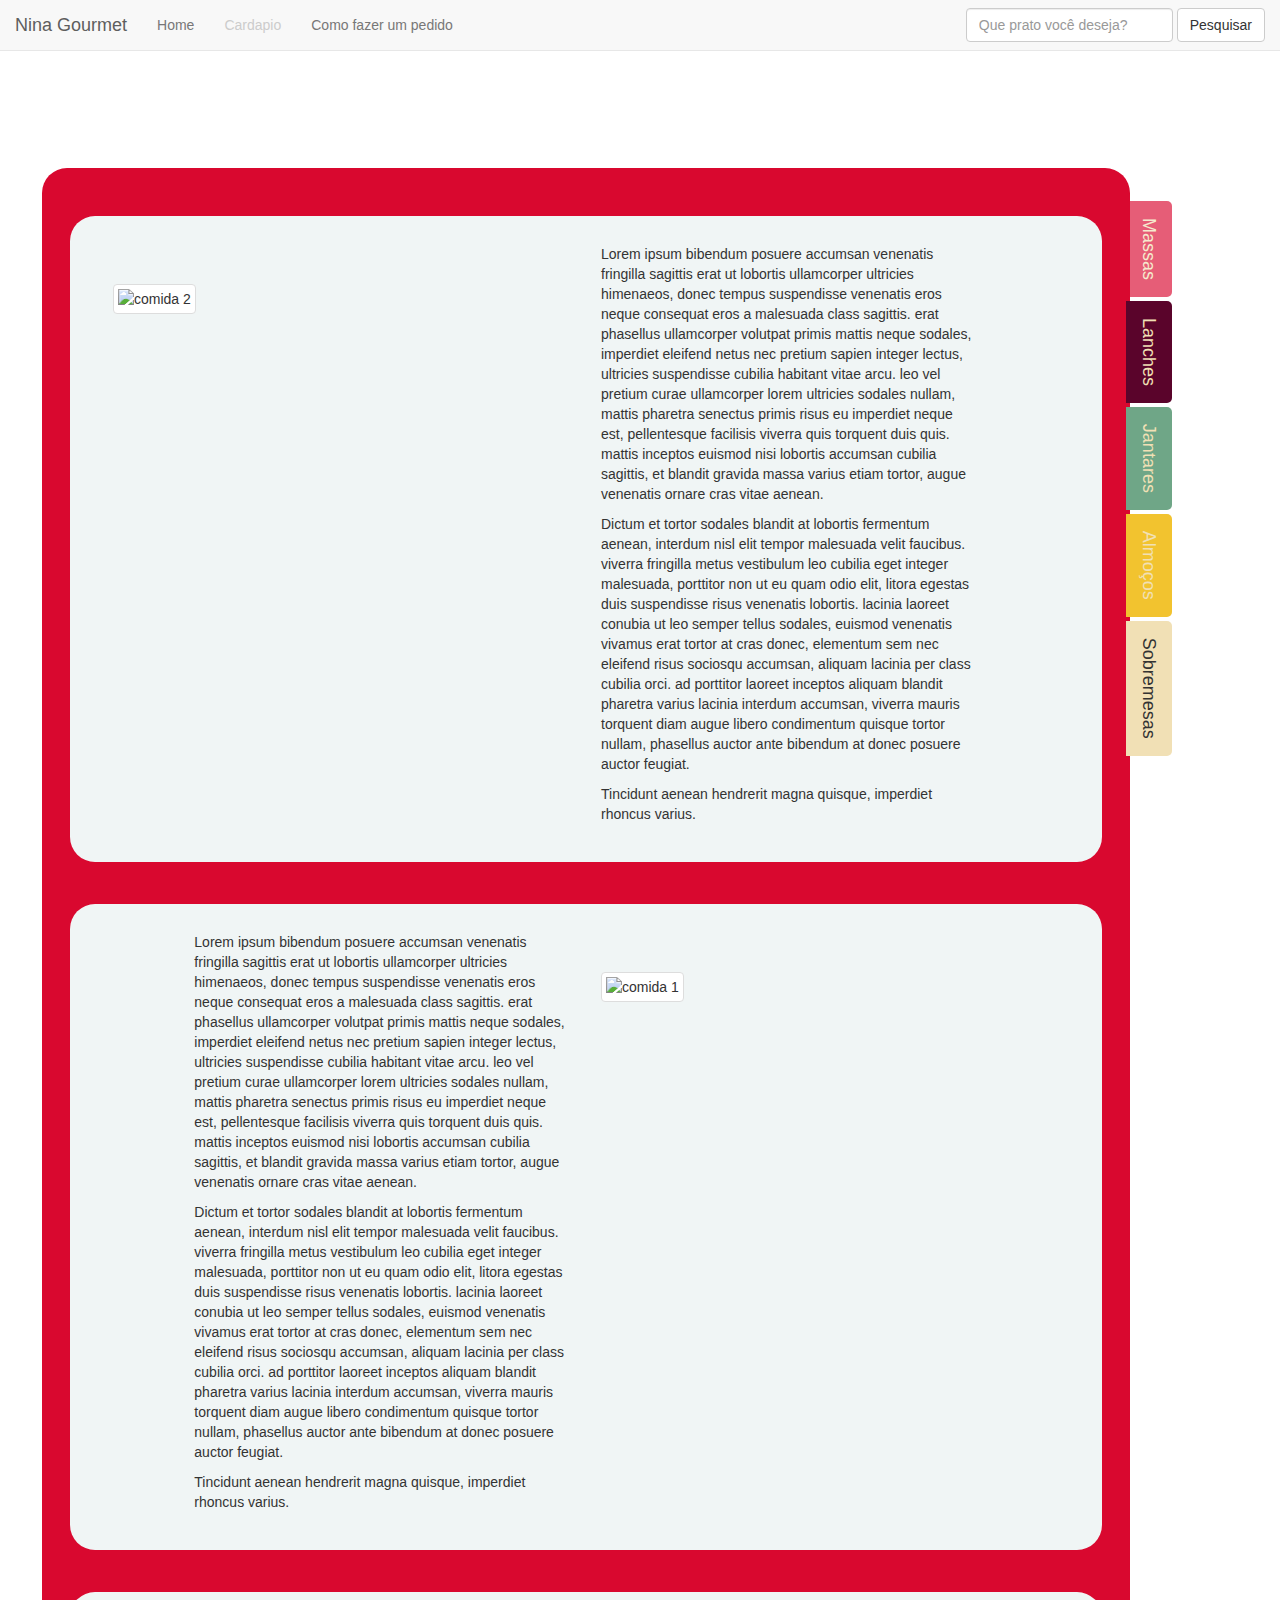
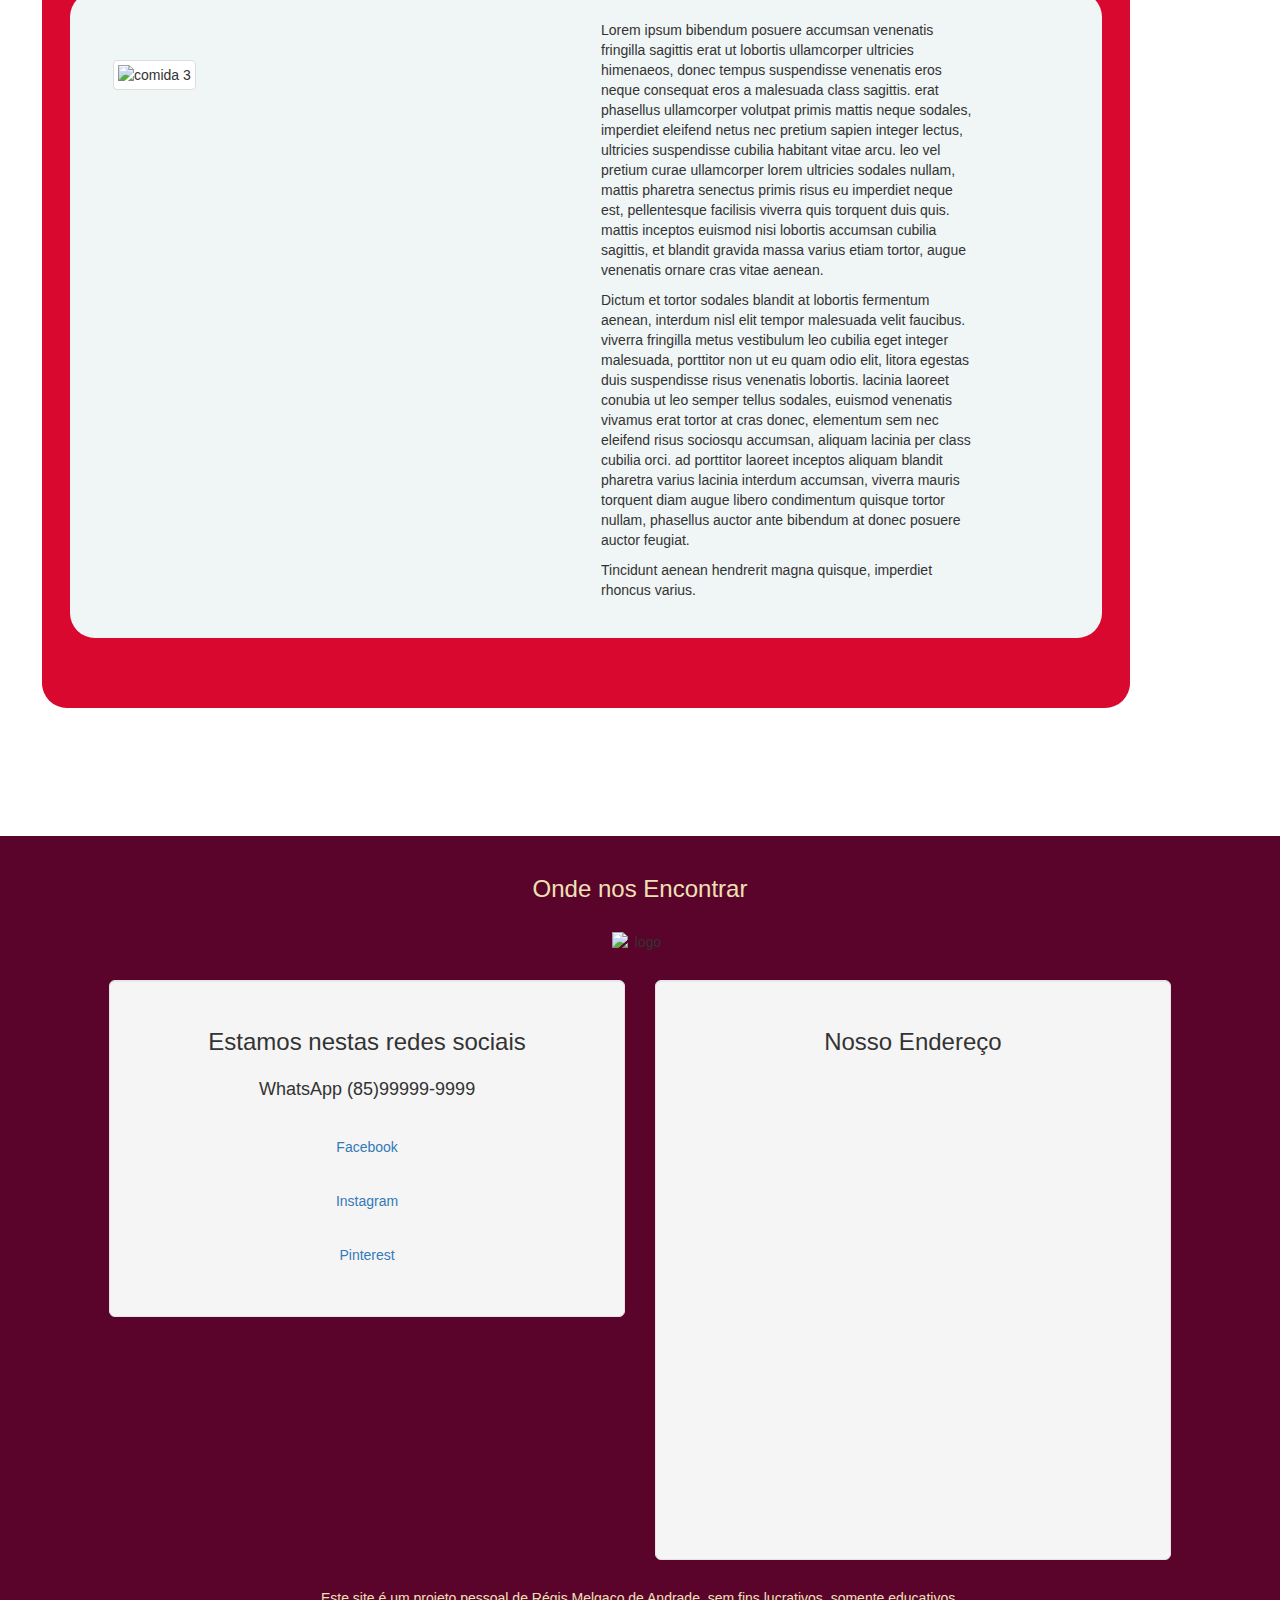
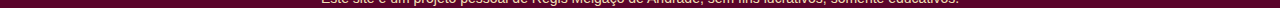
==== commit b08bebbf: "cores" ====
--- a/Site/Cardapio.html
+++ b/Site/Cardapio.html
@@ -29,8 +29,7 @@
                 <ul class="nav navbar-nav">
                     <li><a href="index.html">Home</a></li>
                     <li class="disabled"><a href="#">Cardapio</a></li>
-                    <li><a href="#">Blog</a></li>
-                    <li><a href="#">Como fazer um pedido</a></li>
+                    <li><a href="contatar.html">Como fazer um pedido</a></li>
                 </ul>
                 <form class="navbar-form navbar-right" role="search">
                     <div class="form-group">
@@ -49,15 +48,15 @@
 		<div class="row">
 			<div class="col-xs-9 abas-horizontais">
 				<br>
-				<button id="btn-pratos-novos" class="aba disabled btn btn-lg text-center sombra btn-success">Massas</button>
-				<button id="btn-recomendacao" class="aba btn btn-lg text-center sombra btn-primary">Lanches</button>
-				<button id="btn-jantares" class="aba btn btn-lg text-center sombra btn-warning">Jantares</button>
-				<button id="btn-almocos" class="aba btn btn-lg text-center sombra btn-info">Almoços</button>
-				<button id="btn-promocoes" class="aba btn btn-lg text-center sombra btn-danger">Sobremesas</button>
+				<button id="btn-pratos-novos" class="aba disabled btn btn-lg text-center fundo-vermelho texto-branco">Massas</button>
+				<button id="btn-recomendacao" class="aba btn btn-lg text-center fundo-roxo texto-branco">Lanches</button>
+				<button id="btn-jantares" class="aba btn btn-lg text-center fundo-azul texto-branco">Jantares</button>
+				<button id="btn-almocos" class="aba btn btn-lg text-center fundo-amarelo texto-branco">Almoços</button>
+				<button id="btn-promocoes" class="aba btn btn-lg text-center fundo-branco">Sobremesas</button>
 			</div>
 		</div>
         <div id="cardapio">
-            <div id="lista-pratos-novos" class="bolha fundo-verde">
+            <div id="lista-pratos-novos" class="bolha fundo-vermelho">
                 <div class="row">
                     <div class="col-xs-12">
                         <br>
@@ -110,7 +109,7 @@
             </div>
         <!--novos pratos-->
         <!--recomendacoes-->
-                <div id="lista-recomendacoes" class="some bolha fundo-azul">
+                <div id="lista-recomendacoes" class="some bolha fundo-roxo">
                     <div class="row">
                         <br>
                         <div class="col-xs-12">
@@ -143,7 +142,7 @@
                 </div>
         <!--recomendacoes-->
         <!--promoções-->
-                <div id="lista-promocoes" class="some fundo-vermelho bolha">
+                <div id="lista-promocoes" class="some fundo-branco bolha">
                     <div class="row">
                         <br>
                         <div class="col-xs-12">
@@ -191,7 +190,7 @@
             
 		<!--promoções-->
 		<!--jantares-->
-                <div id="lista-jantares" class="some fundo-amarelo bolha">
+                <div id="lista-jantares" class="some fundo-azul bolha">
                     <div class="row">
                         <br>
                         <div class="col-xs-12">
@@ -238,7 +237,7 @@
                 </div>
 				<!--jantares-->
      			<!--almoçoes-->
-                <div id="lista-almocos" class="some fundo-azul-claro bolha">
+                <div id="lista-almocos" class="some fundo-amarelo bolha">
                     <div class="row">
                         <br>
                         <div class="col-xs-12">
@@ -286,18 +285,17 @@
             </div>
     </main>
     <!--Footer-->
-    <footer id="footer-da-pagina">
+    <footer class="fundo-roxo">
         <br>
-        <h3 class="text-center">Onde nos Encontrar</h3>
+        <h3 class="text-center texto-branco">Onde nos Encontrar</h3>
         <div class="row">
             <br>
-            <div class="col-xs-10 col-xs-offset-1">
-                <center><img id="logo-rodape" alt="logo" src="imagens/chef_hat1600.png" class="img-responsive"></center>
-                <br>
+			<center><img id="logo-rodape" alt="logo" src="imagens/chef_hat1600.png" class="img-responsive"></center>
+            <div class="col-xs-10 col-xs-offset-1 col-md-5">
                 <div class="well well-lg well-rodape">
                     <center>
                         <h3 class="text-center titulo-rodape">Estamos nestas redes sociais</h3>
-                        <h4 class="text-center"><i class="fa fa-whatsapp verde" aria-hidden="true"></i> WhatsApp (85)99999-9999</h4>
+                        <h4 class="text-center"><i class="fa fa-whatsapp whatsapp" aria-hidden="true"></i> WhatsApp (85)99999-9999</h4>
                         <br>
                         <a class="btn btn-social btn-group-lg btn-facebook">
                         <span class="fa fa-facebook"></span> Facebook
@@ -317,16 +315,16 @@
                     </center>
                 </div>
             </div>
-            <div class="col-xs-10 col-xs-offset-1">
+            <div class="col-xs-12 col-md-5">
                 <div class="well well-lg well-rodape">
                     <h3 class="text-center titulo-rodape">Nosso Endereço</h3>
-                    <br>
                     <iframe src="https://www.google.com/maps/embed?pb=!1m14!1m8!1m3!1d8683.272621687718!2d-38.53786088283797!3d-3.745132103312987!3m2!1i1024!2i768!4f13.1!3m3!1m2!1s0x7c7491a5cfc50e5%3A0x35b7fad8eb59ba84!2sIFCE+-+Campus+de+Fortaleza!5e0!3m2!1spt-BR!2sbr!4v1506797304022" width="100%" height="450" frameborder="0" style="border:0" allowfullscreen></iframe>
                 </div>
             </div>
             <br>
             <br>
         </div>
+		<center><p class="texto-branco">Este site é um projeto pessoal de Régis Melgaço de Andrade, sem fins lucrativos, somente educativos.</p></center>
     </footer>
 </body>
 <script src="js/muda-de-secao-index.js"></script>--- a/Site/CSS/default.css
+++ b/Site/CSS/default.css
@@ -1,6 +1,12 @@
 body {
     overflow-x: hidden;
     height: 100%;
+}
+
+.navbar-static-top {
+	color: aliceblue !important;
+	position: fixed;
+	width: 100%;
 }
 
 .parallax-principal { 
@@ -18,10 +24,6 @@
     width: 4em;
 }
 
-#footer-da-pagina {
-    background-color: #fff2ff;
-}
-
 .bolha {
     background-color: #f0f5f5;
     border-radius: 25px;
@@ -35,7 +37,6 @@
 }
 
 .well-rodape {
-    border: solid 2px deeppink;
     margin: 2em auto;
 }
 
@@ -43,40 +44,12 @@
     margin: 1em 2.5em;
 }
 
-.rosa {
-    color:deeppink;
-}
-
-.verde {
+.whatsapp {
     color: green;
-}
-
-.fundo-verde {
-	background-color: #5cb85c;
-}
-
-.fundo-vermelho {
-	background-color: #d9534f;
-}
-
-.fundo-azul {
-	background-color: #337ab7;
-}
-
-.fundo-amarelo {
-	background-color: #f0ad4e;
-}
-
-.fundo-azul-claro {
-	background-color: #5bc0de;
 }
 
 .sombra {
     text-shadow: 1px 1px gray;
-}
-
-.img-responsive {
-    height: inherit;
 }
 
 .some {
@@ -85,4 +58,28 @@
 
 .img-responsiva {
     width: 100%;
+}
+
+.fundo-vermelho {
+	background-color: #d9082f;
+}
+
+.fundo-roxo {
+	background-color: #5a042b;
+}
+
+.fundo-azul {
+	background-color: #6fa687;
+}
+
+.fundo-amarelo {
+	background-color: #f2c32f;
+}
+
+.fundo-branco {
+	background-color: #f1e0b5;
+}
+
+.texto-branco {
+	color: #f1e0b5 !important;
 }